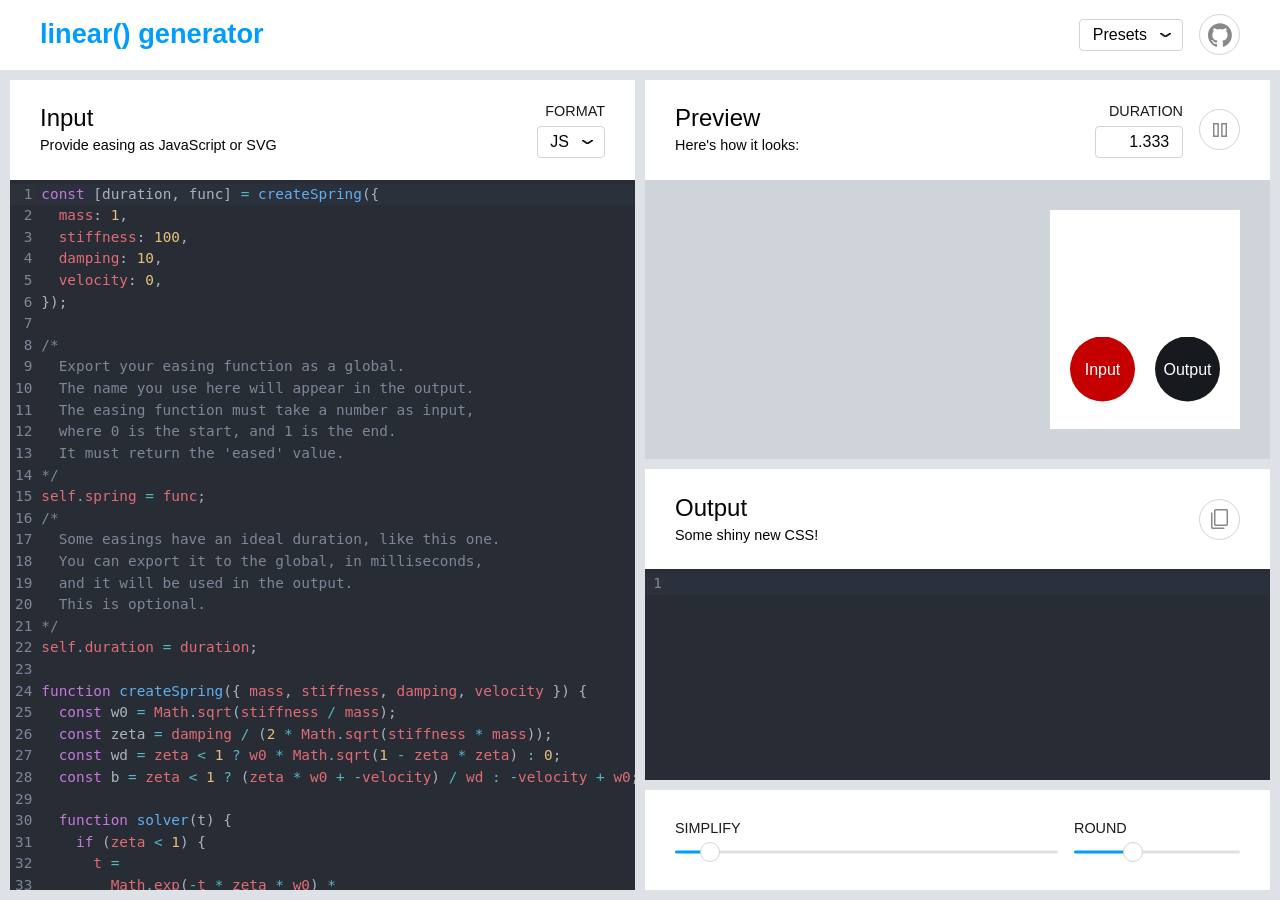
==== index.html @ 8ab85f45 "built it yeah... it wasnt working so i built it(which took like 3-4 hours to figure out how to do) i" ====
<!DOCTYPE html>
<html lang="en">

<head>
    <!-- THE ORIGINAL SOURCE IS FROM: -->
    <!-- https://github.com/jakearchibald/linear-easing-generator -->
    <title>Linear easing generator</title>
    <meta name="theme-color" content="#009dff" />
    <meta name="viewport" content="width=device-width, minimum-scale=1.0" />
    <link rel="icon" type="image/png" href="/c/favicon.png" />
    <link rel="manifest" href="/manifest.json" />
    <link rel="stylesheet" href="styles.css">
    <script src="/c/script.js" type="module"></script>
</head>

<body>
    <div id="app">
        <header class="_site-header_n4kfl_1">
            <h1 class="_site-title_n4kfl_12">linear()<span class="_extended-title_n4kfl_19"> generator</span></h1>
            <div style="visibility: hidden">
                <div class="_select_ss74s_1">
                    <div class="_select-current_ss74s_6" aria-hidden="true"><span>Presets</span><svg viewBox="0 0 8.65 3.02">
                            <path d="M8.57.33 4.54 2.96a.42.42 0 0 1-.43 0L.08.33a.15.15 0 0 1 0-.27.43.43 0 0 1 .43 0l3.82 2.48L8.14.05a.43.43 0 0 1 .42 0 .15.15 0 0 1 0 .28Z"></path>
                        </svg></div><select class="_real-select_ss74s_22">
                        <option value="Spring">Spring</option>
                        <option value="Bounce">Bounce</option>
                        <option value="Simple elastic">Simple elastic</option>
                        <option value="Material Design emphasized easing">Material Design emphasized easing</option>
                    </select>
                </div>
            </div><a class="_section-header-icon-button_1s7gt_153" href="https://github.com/jakearchibald/linear-easing-generator" target="_blank"><span class="_section-header-icon-button-text_1s7gt_180">GitHub repository</span><svg xmlns="http://www.w3.org/2000/svg" viewBox="0 0 98 96">
                    <path d="M48.85 0C21.84 0 0 22 0 49.22 0 70.97 14 89.39 33.4 95.9c2.43.49 3.32-1.06 3.32-2.37 0-1.14-.08-5.05-.08-9.12-13.59 2.93-16.42-5.87-16.42-5.87-2.18-5.7-5.42-7.17-5.42-7.17-4.45-3.01.33-3.01.33-3.01 4.93.32 7.52 5.05 7.52 5.05 4.37 7.5 11.4 5.38 14.23 4.07.4-3.18 1.7-5.38 3.08-6.6-10.84-1.14-22.25-5.38-22.25-24.28 0-5.38 1.94-9.78 5.02-13.2-.49-1.22-2.19-6.28.48-13.04 0 0 4.13-1.3 13.43 5.05a46.97 46.97 0 0 1 12.21-1.63 47 47 0 0 1 12.22 1.63c9.3-6.35 13.42-5.05 13.42-5.05 2.67 6.76.97 11.82.49 13.04a18.9 18.9 0 0 1 5.01 13.2c0 18.9-11.4 23.06-22.32 24.28 1.78 1.55 3.32 4.48 3.32 9.13 0 6.6-.08 11.9-.08 13.52 0 1.3.89 2.86 3.31 2.37a49.18 49.18 0 0 0 33.4-46.7C97.72 22 75.8 0 48.86 0z"></path>
                </svg></a>
        </header>
        <div class="_app-grid_1s7gt_1">
            <div class="_app-module_1s7gt_78" style="grid-area: input;">
                <div class="_section-header_1s7gt_30">
                    <div class="_section-header-title_1s7gt_42">
                        <h2>Input</h2>
                        <p>Provide easing as JavaScript or SVG</p>
                    </div><label class="_select-label_1s7gt_61" style="visibility: hidden"><span class="_label-text-end_1s7gt_66">Format</span>
                        <div class="_select_ss74s_1">
                            <div class="_select-current_ss74s_6" aria-hidden="true"><span>JS</span><svg viewBox="0 0 8.65 3.02">
                                    <path d="M8.57.33 4.54 2.96a.42.42 0 0 1-.43 0L.08.33a.15.15 0 0 1 0-.27.43.43 0 0 1 .43 0l3.82 2.48L8.14.05a.43.43 0 0 1 .42 0 .15.15 0 0 1 0 .28Z"></path>
                                </svg></div><select class="_real-select_ss74s_22">
                                <option selected value="0">JS</option>
                                <option value="1">SVG</option>
                            </select>
                        </div>
                    </label>
                </div>
                <div class="_component_6pnp9_1">
                    <div class="_editor-container_6pnp9_8"></div>
                    <div style="display: none" class="_error_6pnp9_18" aria-live="polite"></div>
                </div>
            </div>
            <div class="_preview-output_1s7gt_84" style="grid-area: preview-output;">
                <div class="_app-module_1s7gt_78" style="grid-area: preview;">
                    <div class="_section-header_1s7gt_30">
                        <div class="_section-header-title_1s7gt_42">
                            <h2>Preview</h2>
                            <p>Here's how it looks:</p>
                        </div><label class="_select-label_1s7gt_61" style="visibility: hidden"><span class="_label-text-end_1s7gt_66">Duration</span><input class="_input_1s7gt_132 _duration-input_1s7gt_141" type="number" value="1.333" /></label><button style="visibility: hidden" class="_section-header-icon-button_1s7gt_153"><span class="_section-header-icon-button-text_1s7gt_180">Pause</span><svg viewBox="0 96 960 960">
                                <path d="M525 856V296h235v560H525Zm-325 0V296h235v560H200Zm385-60h115V356H585v440Zm-325 0h115V356H260v440Zm0-440v440-440Zm325 0v440-440Z"></path>
                            </svg></button>
                    </div>
                    <div class="_preview-content_1s7gt_103">
                        <div class="_graph-component_kmc97_1"></div>
                        <div class="_animated-demos_1s7gt_116">
                            <div class="_demos_4dbgd_1">
                                <div class="_translate_4dbgd_25">
                                    <div>
                                        <div class="_demo-box_4dbgd_10 _unoptimized-demo-box_4dbgd_21">Input</div>
                                    </div>
                                    <div>
                                        <div class="_demo-box_4dbgd_10">Output</div>
                                    </div>
                                </div>
                            </div>
                        </div>
                    </div>
                </div>
                <div class="_app-module_1s7gt_78" style="grid-area: output;">
                    <div class="_section-header_1s7gt_30">
                        <div class="_section-header-title_1s7gt_42">
                            <h2>Output</h2>
                            <p>Some shiny new CSS!</p>
                        </div><button style="visibility: hidden" class="_section-header-icon-button_1s7gt_153"><span class="_section-header-icon-button-text_1s7gt_180">Copy</span><svg viewBox="0 96 960 960">
                                <path d="M180 975q-24 0-42-18t-18-42V312h60v603h474v60H180Zm120-120q-24 0-42-18t-18-42V235q0-24 18-42t42-18h440q24 0 42 18t18 42v560q0 24-18 42t-42 18H300Zm0-60h440V235H300v560Zm0 0V235v560Z"></path>
                            </svg></button>
                    </div>
                    <div class="_component_6pnp9_1">
                        <div class="_editor-container_6pnp9_8"></div>
                        <div style="display: none" class="_error_6pnp9_18" aria-live="polite"></div>
                    </div>
                </div>
                <div class="_app-module_1s7gt_78 _simplify-module_1s7gt_188" style="grid-area: simplify;">
                    <form class="_form_1jvvb_1"><label style="visibility: hidden"><span class="_label-text_1s7gt_65">Simplify</span>
                            <div class="_range-component_jwx9i_1">
                                <div aria-hidden="true" class="_fake-range_jwx9i_13" style="--pos: 0.06762705082032812">
                                    <div class="_active-line_jwx9i_22"></div>
                                    <div class="_inactive-line_jwx9i_23"></div>
                                    <div class="_track_jwx9i_44">
                                        <div class="_control_jwx9i_50"></div>
                                    </div>
                                </div><input class="_range-input_jwx9i_9" type="range" min="0.00001" max="0.025" step="any" value="0.0017" />
                            </div>
                        </label><label style="visibility: hidden"><span class="_label-text_1s7gt_65">Round</span>
                            <div class="_range-component_jwx9i_1">
                                <div aria-hidden="true" class="_fake-range_jwx9i_13" style="--pos: 0.3333333333333333">
                                    <div class="_active-line_jwx9i_22"></div>
                                    <div class="_inactive-line_jwx9i_23"></div>
                                    <div class="_track_jwx9i_44">
                                        <div class="_control_jwx9i_50"></div>
                                    </div>
                                </div><input class="_range-input_jwx9i_9" type="range" min="2" max="5" step="1" value="3" />
                            </div>
                        </label></form>
                </div>
            </div>
        </div>
    </div>
</body>

</html>
---- styles.css ----
/*
    THE ORIGINAL SOURCE IS FROM:
    https://github.com/jakearchibald/linear-easing-generator
*/


._app-grid_1s7gt_1 {
    margin-top: 20px
}

@media (min-width:1160px) {
    ._app-grid_1s7gt_1 {
        display: grid;
        gap: var(--ui-side-margin);
        grid-template: "input preview-output" 1fr/1fr 1fr;
        margin: var(--ui-side-margin);
        overflow: hidden
    }
}

@media (min-width:1820px) {
    ._app-grid_1s7gt_1 {
        grid-template: "input preview-output preview-output" 1fr/1fr 1fr 1fr
    }
}

._process-scripts-iframe_1s7gt_21 {
    height: 0;
    left: 0;
    opacity: 0;
    position: absolute;
    top: -1000px;
    width: 0
}

._section-header_1s7gt_30 {
    align-items: center;
    background: var(--surface-1);
    display: grid;
    gap: 1rem;
    grid-auto-columns: auto;
    grid-auto-flow: column;
    grid-template-columns: 1fr;
    min-height: 100px;
    padding: 0 var(--content-side-padding)
}

._section-header-title_1s7gt_42 {
    display: grid;
    gap: .5rem;
    grid-auto-flow: row
}

._section-header-title_1s7gt_42 h2 {
    font-size: 1.5rem;
    font-weight: 400;
    line-height: 1;
    margin: 0
}

._section-header-title_1s7gt_42 p {
    font-size: .9rem;
    line-height: 1;
    margin: 0
}

._select-label_1s7gt_61 {
    display: block
}

._label-text-end_1s7gt_66,
._label-text_1s7gt_65 {
    color: var(--text-2);
    display: block;
    font-size: .9rem;
    margin-bottom: .2rem;
    text-transform: uppercase
}

._label-text-end_1s7gt_66 {
    text-align: right
}

._app-module_1s7gt_78 {
    display: grid;
    grid-template-rows: auto 1fr;
    overflow: hidden
}

@media (min-width:1160px) {
    ._preview-output_1s7gt_84 {
        display: grid;
        gap: var(--ui-side-margin);
        grid-template: "preview" minmax(352px, 1fr) "output" minmax(113px, 311px) "simplify" auto /1fr;
        overflow: hidden
    }
}

@media (min-width:1820px) {
    ._preview-output_1s7gt_84 {
        grid-template: "preview output" 1fr "simplify simplify" auto/1fr 1fr
    }
}

._preview-content_1s7gt_103 {
    display: grid;
    height: 80svh;
    max-height: 650px;
    overflow: hidden;
    position: relative
}

@media (min-width:1160px) {
    ._preview-content_1s7gt_103 {
        height: auto;
        max-height: none
    }
}

._animated-demos_1s7gt_116 {
    --size: 190px;
    display: grid;
    inset: var(--content-side-padding);
    left: auto;
    position: absolute;
    width: var(--size)
}

@media (max-width:1159px),
(min-width:1820px) {
    ._animated-demos_1s7gt_116 {
        height: var(--size);
        inset: var(--content-side-padding);
        top: auto;
        width: auto
    }
}

._input_1s7gt_132 {
    background: none;
    border: 1.5px solid var(--border-color);
    border-radius: 4px;
    color: inherit;
    font: inherit;
    padding: .2rem .8rem
}

._duration-input_1s7gt_141 {
    -moz-appearance: textfield;
    text-align: right;
    width: 60px
}

._duration-input_1s7gt_141::-webkit-inner-spin-button,
._duration-input_1s7gt_141::-webkit-outer-spin-button {
    -webkit-appearance: none;
    margin: 0
}

._section-header-icon-button_1s7gt_153 {
    --size: 39px;
    all: unset;
    align-content: center;
    border: 1.5px solid var(--border-color);
    border-radius: var(--size);
    cursor: pointer;
    display: inline-block;
    display: grid;
    height: var(--size);
    justify-content: center;
    overflow: hidden;
    width: var(--size)
}

._section-header-icon-button_1s7gt_153:focus-visible {
    border-color: var(--text-1)
}

._section-header-icon-button_1s7gt_153>svg {
    --size: 24px;
    fill: var(--icon-color);
    height: var(--size);
    width: var(--size)
}

._section-header-icon-button-text_1s7gt_180 {
    height: 0;
    opacity: 0;
    overflow: hidden;
    position: absolute;
    width: 0
}

@media (max-width:1159px) {
    ._simplify-module_1s7gt_188 {
        bottom: 0;
        overflow: visible;
        position: sticky
    }

    ._simplify-module_1s7gt_188:before {
        background: linear-gradient(180deg, transparent 0, rgba(0, 0, 0, .013) 8.1%, rgba(0, 0, 0, .049) 15.5%, rgba(0, 0, 0, .104) 22.5%, rgba(0, 0, 0, .175) 29%, rgba(0, 0, 0, .259) 35.3%, rgba(0, 0, 0, .352) 41.2%, rgba(0, 0, 0, .45) 47.1%, rgba(0, 0, 0, .55) 52.9%, rgba(0, 0, 0, .648) 58.8%, rgba(0, 0, 0, .741) 64.7%, rgba(0, 0, 0, .825) 71%, rgba(0, 0, 0, .896) 77.5%, rgba(0, 0, 0, .951) 84.5%, rgba(0, 0, 0, .987) 91.9%, #000);
        bottom: 100%;
        content: "";
        height: 12px;
        left: 0;
        opacity: .1;
        pointer-events: none;
        position: absolute;
        right: 0
    }
}

._range-component_jwx9i_1 {
    display: grid
}

._range-component_jwx9i_1>* {
    grid-area: 1/1
}

._range-input_jwx9i_9 {
    opacity: 0
}

._fake-range_jwx9i_13 {
    --thumb-size: 20px;
    --pos: 0.5;
    contain: layout;
    height: var(--thumb-size);
    pointer-events: none;
    position: relative
}

._active-line_jwx9i_22,
._inactive-line_jwx9i_23 {
    background: var(--blue-1);
    border-radius: 100px;
    height: 3px;
    inset: auto 0;
    position: absolute;
    top: 50%;
    transform: translateY(-50%);
    width: calc((100% - var(--thumb-size))*var(--pos) + var(--thumb-size)/2)
}

._inactive-line_jwx9i_23 {
    background: var(--surface-0);
    margin-left: auto;
    width: calc((100% - var(--thumb-size))*(1 - var(--pos)) + var(--thumb-size)/2)
}

._track_jwx9i_44 {
    inset: 0;
    position: absolute;
    right: var(--thumb-size)
}

._control_jwx9i_50 {
    aspect-ratio: 1/1;
    background: var(--surface-1);
    border: 1px solid var(--border-color);
    border-radius: 100%;
    box-sizing: border-box;
    height: var(--thumb-size);
    left: calc(var(--pos)*100%);
    position: absolute;
    top: 0
}

@media (prefers-color-scheme:dark) {
    ._control_jwx9i_50 {
        background: var(--surface-2);
        border-color: var(--gray-7)
    }
}

._select_ss74s_1 {
    overflow: clip;
    position: relative
}

._select-current_ss74s_6 {
    align-items: center;
    border: 1.5px solid var(--border-color);
    border-radius: 4px;
    display: grid;
    gap: .8rem;
    grid-template-columns: 1fr 11px;
    padding: .2rem .7rem .2rem .8rem;
    pointer-events: none
}

._select-current_ss74s_6 svg {
    stroke: var(--text-2);
    width: 100%
}

._real-select_ss74s_22 {
    color-scheme: dark light;
    font-size: inherit;
    min-height: 100%;
    min-width: 100%;
    opacity: 0;
    position: absolute;
    right: 0;
    top: 0
}

:root {
    --gray-1: #f1f3f5;
    --gray-3: #dee2e6;
    --gray-4: #ced4da;
    --gray-5: #adb5bd;
    --gray-7: #495057;
    --gray-8: #343a40;
    --gray-9: #212529;
    --gray-10: #16191d;
    --gray-11: #0d0f12;
    --gray-12: #030507;
    --blue-1: #009dff;
    --red-1: #c50000;
    --text-1: var(--gray-12);
    --text-2: var(--gray-10);
    --surface-0: var(--gray-3);
    --surface-1: #fff;
    --surface-2: var(--gray-1);
    --surface-3: var(--gray-4);
    --surface-4: var(--gray-5);
    --accent: var(--blue-1);
    --accent-2: var(--red-1);
    --error-background: #290000;
    --error-border: #5c0000;
    --error-text: #ff8080;
    --icon-color: #888;
    --editor-background: #282c34;
    --border-color: var(--surface-3);
    --ui-side-margin: 0px;
    --content-side-padding: 30px
}

@media (min-width:1160px) {
    :root {
        --ui-side-margin: 10px
    }
}

@media (prefers-color-scheme:dark) {
    :root {
        --text-1: var(--gray-1);
        --text-2: var(--gray-3);
        --surface-0: var(--gray-10);
        --surface-1: var(--gray-9);
        --surface-2: var(--gray-8);
        --surface-3: var(--gray-11);
        --surface-4: var(--gray-12);
        --red-1: #f07575;
        --border-color: var(--surface-2)
    }
}

html {
    background: var(--surface-0);
    color: var(--text-1);
    font-family: Clear Sans, Helvetica Neue, Arial, sans-serif;
    font-size: 16px;
    line-height: 1.5;
    overflow-y: scroll
}

@media (min-width:1160px) {

    body,
    html {
        height: 100svh;
        overflow: clip
    }
}

body {
    grid-template-rows: 1fr;
    margin: 0
}

#app,
body {
    display: grid
}

#app {
    grid-template-rows: auto 1fr
}

@media (min-width:1160px) {
    #app {
        overflow: hidden
    }
}

a {
    color: #00c9ff;
    text-decoration: none
}

a:hover {
    text-decoration: underline
}

._site-header_n4kfl_1 {
    align-items: center;
    background: var(--surface-1);
    display: grid;
    gap: 1rem;
    grid-auto-columns: auto;
    grid-auto-flow: column;
    grid-template-columns: 1fr;
    padding: 0 calc(var(--ui-side-margin) + var(--content-side-padding))
}

._site-title_n4kfl_12 {
    color: var(--accent);
    font-size: 1.7rem;
    margin: 0;
    padding: .9rem 0
}

._extended-title_n4kfl_19 {
    display: none
}

@media (min-width:480px) {
    ._extended-title_n4kfl_19 {
        display: inline
    }
}

._graph-component_kmc97_1 {
    background: var(--surface-3);
    overflow: hidden
}

@media (prefers-color-scheme:dark) {
    ._graph-component_kmc97_1 {
        background: var(--surface-4)
    }
}

._graph-svg_kmc97_10 {
    display: block;
    height: 100%;
    overflow: visible;
    pointer-events: none;
    width: 100%
}

._full-path_kmc97_18,
._optimized-path_kmc97_19 {
    fill: none;
    stroke-width: 1px;
    vector-effect: non-scaling-stroke
}

._full-path_kmc97_18 {
    stroke: var(--accent-2)
}

._optimized-path_kmc97_19 {
    stroke: var(--text-1)
}

._graph-axis_kmc97_33 {
    fill: none;
    stroke: var(--text-2);
    stroke-width: 2px
}

._graph-sublines_kmc97_39 {
    fill: none;
    stroke: var(--surface-4);
    stroke-width: 1px
}

@media (prefers-color-scheme:dark) {
    ._graph-sublines_kmc97_39 {
        stroke: var(--surface-3);
        stroke-width: 2px
    }
}

._points-svg_kmc97_50 {
    overflow: visible
}

._form_1jvvb_1 {
    align-items: center;
    background: var(--surface-1);
    display: grid;
    gap: 1rem;
    grid-template-columns: 1fr 166px;
    min-height: 100px;
    padding: 0 var(--content-side-padding)
}

._component_6pnp9_1 {
    background: var(--editor-background);
    display: grid;
    grid-template-rows: 1fr auto;
    overflow: hidden
}

._editor-container_6pnp9_8 {
    display: grid;
    grid-template-columns: 100%;
    overflow: hidden
}

._editor-container_6pnp9_8 .cm-editor {
    overflow: hidden
}

._error_6pnp9_18 {
    background: var(--error-background);
    border-top: 1px solid var(--error-border);
    color: var(--error-text);
    display: grid;
    font-family: menlo, consolas, lucida console, courier new, dejavu sans mono, monospace;
    font-size: 13px;
    gap: 5px;
    grid-template-columns: auto 1fr;
    padding: 5px 8px
}

._error_6pnp9_18:before {
    --size: 15px;
    content: url(/c/error.svg);
    height: var(--size);
    margin-top: 1px;
    width: var(--size)
}

._component_6pnp9_1 .cm-scroller {
    font-size: .8rem;
    line-height: 1.5
}

@media (min-width:600px) {
    ._component_6pnp9_1 .cm-scroller {
        font-size: .9rem
    }
}

._demos_4dbgd_1 {
    --demo-box-size: 65px;
    align-items: center;
    background: var(--surface-1);
    display: grid;
    overflow: hidden;
    position: relative
}

._demo-box_4dbgd_10 {
    align-content: center;
    background-color: var(--text-2);
    border-radius: 1000px;
    color: var(--surface-1);
    display: grid;
    height: var(--demo-box-size);
    justify-content: center;
    width: var(--demo-box-size)
}

._unoptimized-demo-box_4dbgd_21 {
    background-color: var(--accent-2)
}

._translate_4dbgd_25 {
    display: grid;
    gap: 20px;
    grid-template-columns: 1fr 1fr;
    height: 75%;
    padding: 0 20px
}

@media (max-width:1159px),
(min-width:1820px) {
    ._translate_4dbgd_25 {
        grid-template-columns: none;
        grid-template-rows: 1fr 1fr
    }
}

._translate_4dbgd_25>div {
    margin-bottom: var(--demo-box-size)
}

@media (max-width:1159px),
(min-width:1820px) {
    ._translate_4dbgd_25>div {
        margin-bottom: 0;
        margin-right: var(--demo-box-size)
    }
}

._unsupported-message_4dbgd_47 {
    align-content: center;
    background: var(--surface-1);
    display: grid;
    font-size: .9rem;
    inset: 0;
    justify-content: center;
    padding: 10px;
    position: absolute;
    text-align: center
}

._unsupported-message_4dbgd_47 a {
    display: block
}
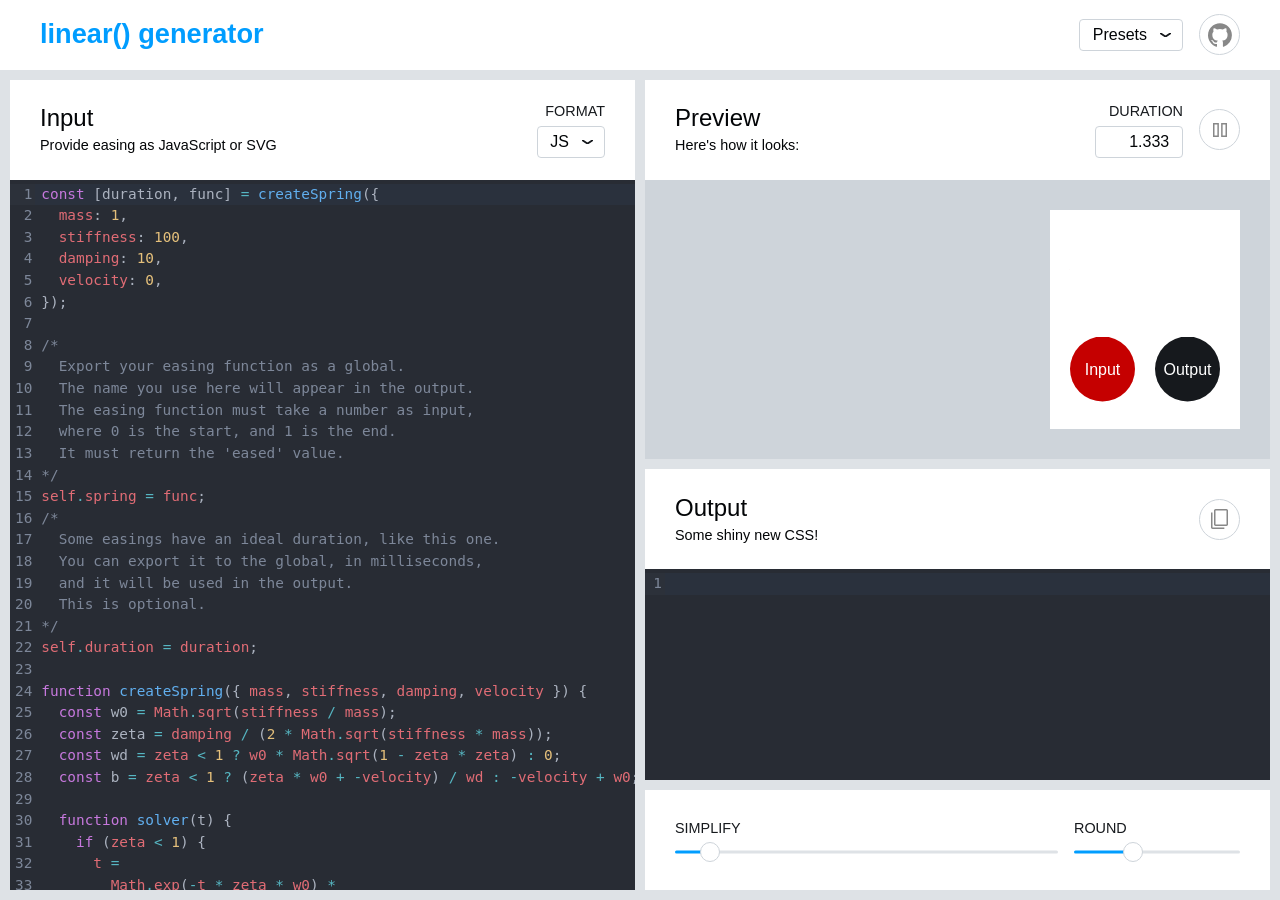
==== commit c14b63a1: "if this doesnt work, i give up this is the full original compiled thing before i made any edits. i s" ====
--- a/index.html
+++ b/index.html
@@ -1,125 +1 @@
-<!DOCTYPE html>
-<html lang="en">
-
-<head>
-    <!-- THE ORIGINAL SOURCE IS FROM: -->
-    <!-- https://github.com/jakearchibald/linear-easing-generator -->
-    <title>Linear easing generator</title>
-    <meta name="theme-color" content="#009dff" />
-    <meta name="viewport" content="width=device-width, minimum-scale=1.0" />
-    <link rel="icon" type="image/png" href="/c/favicon.png" />
-    <link rel="manifest" href="/manifest.json" />
-    <link rel="stylesheet" href="styles.css">
-    <script src="/c/script.js" type="module"></script>
-</head>
-
-<body>
-    <div id="app">
-        <header class="_site-header_n4kfl_1">
-            <h1 class="_site-title_n4kfl_12">linear()<span class="_extended-title_n4kfl_19"> generator</span></h1>
-            <div style="visibility: hidden">
-                <div class="_select_ss74s_1">
-                    <div class="_select-current_ss74s_6" aria-hidden="true"><span>Presets</span><svg viewBox="0 0 8.65 3.02">
-                            <path d="M8.57.33 4.54 2.96a.42.42 0 0 1-.43 0L.08.33a.15.15 0 0 1 0-.27.43.43 0 0 1 .43 0l3.82 2.48L8.14.05a.43.43 0 0 1 .42 0 .15.15 0 0 1 0 .28Z"></path>
-                        </svg></div><select class="_real-select_ss74s_22">
-                        <option value="Spring">Spring</option>
-                        <option value="Bounce">Bounce</option>
-                        <option value="Simple elastic">Simple elastic</option>
-                        <option value="Material Design emphasized easing">Material Design emphasized easing</option>
-                    </select>
-                </div>
-            </div><a class="_section-header-icon-button_1s7gt_153" href="https://github.com/jakearchibald/linear-easing-generator" target="_blank"><span class="_section-header-icon-button-text_1s7gt_180">GitHub repository</span><svg xmlns="http://www.w3.org/2000/svg" viewBox="0 0 98 96">
-                    <path d="M48.85 0C21.84 0 0 22 0 49.22 0 70.97 14 89.39 33.4 95.9c2.43.49 3.32-1.06 3.32-2.37 0-1.14-.08-5.05-.08-9.12-13.59 2.93-16.42-5.87-16.42-5.87-2.18-5.7-5.42-7.17-5.42-7.17-4.45-3.01.33-3.01.33-3.01 4.93.32 7.52 5.05 7.52 5.05 4.37 7.5 11.4 5.38 14.23 4.07.4-3.18 1.7-5.38 3.08-6.6-10.84-1.14-22.25-5.38-22.25-24.28 0-5.38 1.94-9.78 5.02-13.2-.49-1.22-2.19-6.28.48-13.04 0 0 4.13-1.3 13.43 5.05a46.97 46.97 0 0 1 12.21-1.63 47 47 0 0 1 12.22 1.63c9.3-6.35 13.42-5.05 13.42-5.05 2.67 6.76.97 11.82.49 13.04a18.9 18.9 0 0 1 5.01 13.2c0 18.9-11.4 23.06-22.32 24.28 1.78 1.55 3.32 4.48 3.32 9.13 0 6.6-.08 11.9-.08 13.52 0 1.3.89 2.86 3.31 2.37a49.18 49.18 0 0 0 33.4-46.7C97.72 22 75.8 0 48.86 0z"></path>
-                </svg></a>
-        </header>
-        <div class="_app-grid_1s7gt_1">
-            <div class="_app-module_1s7gt_78" style="grid-area: input;">
-                <div class="_section-header_1s7gt_30">
-                    <div class="_section-header-title_1s7gt_42">
-                        <h2>Input</h2>
-                        <p>Provide easing as JavaScript or SVG</p>
-                    </div><label class="_select-label_1s7gt_61" style="visibility: hidden"><span class="_label-text-end_1s7gt_66">Format</span>
-                        <div class="_select_ss74s_1">
-                            <div class="_select-current_ss74s_6" aria-hidden="true"><span>JS</span><svg viewBox="0 0 8.65 3.02">
-                                    <path d="M8.57.33 4.54 2.96a.42.42 0 0 1-.43 0L.08.33a.15.15 0 0 1 0-.27.43.43 0 0 1 .43 0l3.82 2.48L8.14.05a.43.43 0 0 1 .42 0 .15.15 0 0 1 0 .28Z"></path>
-                                </svg></div><select class="_real-select_ss74s_22">
-                                <option selected value="0">JS</option>
-                                <option value="1">SVG</option>
-                            </select>
-                        </div>
-                    </label>
-                </div>
-                <div class="_component_6pnp9_1">
-                    <div class="_editor-container_6pnp9_8"></div>
-                    <div style="display: none" class="_error_6pnp9_18" aria-live="polite"></div>
-                </div>
-            </div>
-            <div class="_preview-output_1s7gt_84" style="grid-area: preview-output;">
-                <div class="_app-module_1s7gt_78" style="grid-area: preview;">
-                    <div class="_section-header_1s7gt_30">
-                        <div class="_section-header-title_1s7gt_42">
-                            <h2>Preview</h2>
-                            <p>Here's how it looks:</p>
-                        </div><label class="_select-label_1s7gt_61" style="visibility: hidden"><span class="_label-text-end_1s7gt_66">Duration</span><input class="_input_1s7gt_132 _duration-input_1s7gt_141" type="number" value="1.333" /></label><button style="visibility: hidden" class="_section-header-icon-button_1s7gt_153"><span class="_section-header-icon-button-text_1s7gt_180">Pause</span><svg viewBox="0 96 960 960">
-                                <path d="M525 856V296h235v560H525Zm-325 0V296h235v560H200Zm385-60h115V356H585v440Zm-325 0h115V356H260v440Zm0-440v440-440Zm325 0v440-440Z"></path>
-                            </svg></button>
-                    </div>
-                    <div class="_preview-content_1s7gt_103">
-                        <div class="_graph-component_kmc97_1"></div>
-                        <div class="_animated-demos_1s7gt_116">
-                            <div class="_demos_4dbgd_1">
-                                <div class="_translate_4dbgd_25">
-                                    <div>
-                                        <div class="_demo-box_4dbgd_10 _unoptimized-demo-box_4dbgd_21">Input</div>
-                                    </div>
-                                    <div>
-                                        <div class="_demo-box_4dbgd_10">Output</div>
-                                    </div>
-                                </div>
-                            </div>
-                        </div>
-                    </div>
-                </div>
-                <div class="_app-module_1s7gt_78" style="grid-area: output;">
-                    <div class="_section-header_1s7gt_30">
-                        <div class="_section-header-title_1s7gt_42">
-                            <h2>Output</h2>
-                            <p>Some shiny new CSS!</p>
-                        </div><button style="visibility: hidden" class="_section-header-icon-button_1s7gt_153"><span class="_section-header-icon-button-text_1s7gt_180">Copy</span><svg viewBox="0 96 960 960">
-                                <path d="M180 975q-24 0-42-18t-18-42V312h60v603h474v60H180Zm120-120q-24 0-42-18t-18-42V235q0-24 18-42t42-18h440q24 0 42 18t18 42v560q0 24-18 42t-42 18H300Zm0-60h440V235H300v560Zm0 0V235v560Z"></path>
-                            </svg></button>
-                    </div>
-                    <div class="_component_6pnp9_1">
-                        <div class="_editor-container_6pnp9_8"></div>
-                        <div style="display: none" class="_error_6pnp9_18" aria-live="polite"></div>
-                    </div>
-                </div>
-                <div class="_app-module_1s7gt_78 _simplify-module_1s7gt_188" style="grid-area: simplify;">
-                    <form class="_form_1jvvb_1"><label style="visibility: hidden"><span class="_label-text_1s7gt_65">Simplify</span>
-                            <div class="_range-component_jwx9i_1">
-                                <div aria-hidden="true" class="_fake-range_jwx9i_13" style="--pos: 0.06762705082032812">
-                                    <div class="_active-line_jwx9i_22"></div>
-                                    <div class="_inactive-line_jwx9i_23"></div>
-                                    <div class="_track_jwx9i_44">
-                                        <div class="_control_jwx9i_50"></div>
-                                    </div>
-                                </div><input class="_range-input_jwx9i_9" type="range" min="0.00001" max="0.025" step="any" value="0.0017" />
-                            </div>
-                        </label><label style="visibility: hidden"><span class="_label-text_1s7gt_65">Round</span>
-                            <div class="_range-component_jwx9i_1">
-                                <div aria-hidden="true" class="_fake-range_jwx9i_13" style="--pos: 0.3333333333333333">
-                                    <div class="_active-line_jwx9i_22"></div>
-                                    <div class="_inactive-line_jwx9i_23"></div>
-                                    <div class="_track_jwx9i_44">
-                                        <div class="_control_jwx9i_50"></div>
-                                    </div>
-                                </div><input class="_range-input_jwx9i_9" type="range" min="2" max="5" step="1" value="3" />
-                            </div>
-                        </label></form>
-                </div>
-            </div>
-        </div>
-    </div>
-</body>
-
-</html>+<!DOCTYPE html><html lang="en"><head><title>Linear easing generator</title><meta name="theme-color" content="#009dff" /><meta name="viewport" content="width=device-width, minimum-scale=1.0" /><link rel="icon" type="image/png" href="/c/favicon-7544354b.png" /><meta name="twitter:card" content="summary" /><meta property="twitter:image" content="https://linear-easing-generator.netlify.app/c/social-icon-f058cd8f.png" /><meta property="og:image" content="https://linear-easing-generator.netlify.app/c/social-icon-f058cd8f.png" /><meta name="twitter:site" content="@jaffathecake" /><meta property="og:url" content="https://linear-easing-generator.netlify.app/" /><meta property="og:title" content="Linear easing generator" /><meta property="og:description" content="Generate linear() easings from JavaScript and SVG" /><link rel="manifest" href="/manifest.json" /><style>._app-grid_1s7gt_1{margin-top:20px}@media (min-width:1160px){._app-grid_1s7gt_1{display:grid;gap:var(--ui-side-margin);grid-template:"input preview-output" 1fr/1fr 1fr;margin:var(--ui-side-margin);overflow:hidden}}@media (min-width:1820px){._app-grid_1s7gt_1{grid-template:"input preview-output preview-output" 1fr/1fr 1fr 1fr}}._process-scripts-iframe_1s7gt_21{height:0;left:0;opacity:0;position:absolute;top:-1000px;width:0}._section-header_1s7gt_30{align-items:center;background:var(--surface-1);display:grid;gap:1rem;grid-auto-columns:auto;grid-auto-flow:column;grid-template-columns:1fr;min-height:100px;padding:0 var(--content-side-padding)}._section-header-title_1s7gt_42{display:grid;gap:.5rem;grid-auto-flow:row}._section-header-title_1s7gt_42 h2{font-size:1.5rem;font-weight:400;line-height:1;margin:0}._section-header-title_1s7gt_42 p{font-size:.9rem;line-height:1;margin:0}._select-label_1s7gt_61{display:block}._label-text-end_1s7gt_66,._label-text_1s7gt_65{color:var(--text-2);display:block;font-size:.9rem;margin-bottom:.2rem;text-transform:uppercase}._label-text-end_1s7gt_66{text-align:right}._app-module_1s7gt_78{display:grid;grid-template-rows:auto 1fr;overflow:hidden}@media (min-width:1160px){._preview-output_1s7gt_84{display:grid;gap:var(--ui-side-margin);grid-template:"preview" minmax(352px,1fr) "output" minmax(113px,311px) "simplify" auto /1fr;overflow:hidden}}@media (min-width:1820px){._preview-output_1s7gt_84{grid-template:"preview output" 1fr "simplify simplify" auto/1fr 1fr}}._preview-content_1s7gt_103{display:grid;height:80svh;max-height:650px;overflow:hidden;position:relative}@media (min-width:1160px){._preview-content_1s7gt_103{height:auto;max-height:none}}._animated-demos_1s7gt_116{--size:190px;display:grid;inset:var(--content-side-padding);left:auto;position:absolute;width:var(--size)}@media (max-width:1159px),(min-width:1820px){._animated-demos_1s7gt_116{height:var(--size);inset:var(--content-side-padding);top:auto;width:auto}}._input_1s7gt_132{background:none;border:1.5px solid var(--border-color);border-radius:4px;color:inherit;font:inherit;padding:.2rem .8rem}._duration-input_1s7gt_141{-moz-appearance:textfield;text-align:right;width:60px}._duration-input_1s7gt_141::-webkit-inner-spin-button,._duration-input_1s7gt_141::-webkit-outer-spin-button{-webkit-appearance:none;margin:0}._section-header-icon-button_1s7gt_153{--size:39px;all:unset;align-content:center;border:1.5px solid var(--border-color);border-radius:var(--size);cursor:pointer;display:inline-block;display:grid;height:var(--size);justify-content:center;overflow:hidden;width:var(--size)}._section-header-icon-button_1s7gt_153:focus-visible{border-color:var(--text-1)}._section-header-icon-button_1s7gt_153>svg{--size:24px;fill:var(--icon-color);height:var(--size);width:var(--size)}._section-header-icon-button-text_1s7gt_180{height:0;opacity:0;overflow:hidden;position:absolute;width:0}@media (max-width:1159px){._simplify-module_1s7gt_188{bottom:0;overflow:visible;position:sticky}._simplify-module_1s7gt_188:before{background:linear-gradient(180deg,transparent 0,rgba(0,0,0,.013) 8.1%,rgba(0,0,0,.049) 15.5%,rgba(0,0,0,.104) 22.5%,rgba(0,0,0,.175) 29%,rgba(0,0,0,.259) 35.3%,rgba(0,0,0,.352) 41.2%,rgba(0,0,0,.45) 47.1%,rgba(0,0,0,.55) 52.9%,rgba(0,0,0,.648) 58.8%,rgba(0,0,0,.741) 64.7%,rgba(0,0,0,.825) 71%,rgba(0,0,0,.896) 77.5%,rgba(0,0,0,.951) 84.5%,rgba(0,0,0,.987) 91.9%,#000);bottom:100%;content:"";height:12px;left:0;opacity:.1;pointer-events:none;position:absolute;right:0}}._range-component_jwx9i_1{display:grid}._range-component_jwx9i_1>*{grid-area:1/1}._range-input_jwx9i_9{opacity:0}._fake-range_jwx9i_13{--thumb-size:20px;--pos:0.5;contain:layout;height:var(--thumb-size);pointer-events:none;position:relative}._active-line_jwx9i_22,._inactive-line_jwx9i_23{background:var(--blue-1);border-radius:100px;height:3px;inset:auto 0;position:absolute;top:50%;transform:translateY(-50%);width:calc((100% - var(--thumb-size))*var(--pos) + var(--thumb-size)/2)}._inactive-line_jwx9i_23{background:var(--surface-0);margin-left:auto;width:calc((100% - var(--thumb-size))*(1 - var(--pos)) + var(--thumb-size)/2)}._track_jwx9i_44{inset:0;position:absolute;right:var(--thumb-size)}._control_jwx9i_50{aspect-ratio:1/1;background:var(--surface-1);border:1px solid var(--border-color);border-radius:100%;box-sizing:border-box;height:var(--thumb-size);left:calc(var(--pos)*100%);position:absolute;top:0}@media (prefers-color-scheme:dark){._control_jwx9i_50{background:var(--surface-2);border-color:var(--gray-7)}}._select_ss74s_1{overflow:clip;position:relative}._select-current_ss74s_6{align-items:center;border:1.5px solid var(--border-color);border-radius:4px;display:grid;gap:.8rem;grid-template-columns:1fr 11px;padding:.2rem .7rem .2rem .8rem;pointer-events:none}._select-current_ss74s_6 svg{stroke:var(--text-2);width:100%}._real-select_ss74s_22{color-scheme:dark light;font-size:inherit;min-height:100%;min-width:100%;opacity:0;position:absolute;right:0;top:0}:root{--gray-1:#f1f3f5;--gray-3:#dee2e6;--gray-4:#ced4da;--gray-5:#adb5bd;--gray-7:#495057;--gray-8:#343a40;--gray-9:#212529;--gray-10:#16191d;--gray-11:#0d0f12;--gray-12:#030507;--blue-1:#009dff;--red-1:#c50000;--text-1:var(--gray-12);--text-2:var(--gray-10);--surface-0:var(--gray-3);--surface-1:#fff;--surface-2:var(--gray-1);--surface-3:var(--gray-4);--surface-4:var(--gray-5);--accent:var(--blue-1);--accent-2:var(--red-1);--error-background:#290000;--error-border:#5c0000;--error-text:#ff8080;--icon-color:#888;--editor-background:#282c34;--border-color:var(--surface-3);--ui-side-margin:0px;--content-side-padding:30px}@media (min-width:1160px){:root{--ui-side-margin:10px}}@media (prefers-color-scheme:dark){:root{--text-1:var(--gray-1);--text-2:var(--gray-3);--surface-0:var(--gray-10);--surface-1:var(--gray-9);--surface-2:var(--gray-8);--surface-3:var(--gray-11);--surface-4:var(--gray-12);--red-1:#f07575;--border-color:var(--surface-2)}}html{background:var(--surface-0);color:var(--text-1);font-family:Clear Sans,Helvetica Neue,Arial,sans-serif;font-size:16px;line-height:1.5;overflow-y:scroll}@media (min-width:1160px){body,html{height:100svh;overflow:clip}}body{grid-template-rows:1fr;margin:0}#app,body{display:grid}#app{grid-template-rows:auto 1fr}@media (min-width:1160px){#app{overflow:hidden}}a{color:#00c9ff;text-decoration:none}a:hover{text-decoration:underline}._site-header_n4kfl_1{align-items:center;background:var(--surface-1);display:grid;gap:1rem;grid-auto-columns:auto;grid-auto-flow:column;grid-template-columns:1fr;padding:0 calc(var(--ui-side-margin) + var(--content-side-padding))}._site-title_n4kfl_12{color:var(--accent);font-size:1.7rem;margin:0;padding:.9rem 0}._extended-title_n4kfl_19{display:none}@media (min-width:480px){._extended-title_n4kfl_19{display:inline}}._graph-component_kmc97_1{background:var(--surface-3);overflow:hidden}@media (prefers-color-scheme:dark){._graph-component_kmc97_1{background:var(--surface-4)}}._graph-svg_kmc97_10{display:block;height:100%;overflow:visible;pointer-events:none;width:100%}._full-path_kmc97_18,._optimized-path_kmc97_19{fill:none;stroke-width:1px;vector-effect:non-scaling-stroke}._full-path_kmc97_18{stroke:var(--accent-2)}._optimized-path_kmc97_19{stroke:var(--text-1)}._graph-axis_kmc97_33{fill:none;stroke:var(--text-2);stroke-width:2px}._graph-sublines_kmc97_39{fill:none;stroke:var(--surface-4);stroke-width:1px}@media (prefers-color-scheme:dark){._graph-sublines_kmc97_39{stroke:var(--surface-3);stroke-width:2px}}._points-svg_kmc97_50{overflow:visible}._form_1jvvb_1{align-items:center;background:var(--surface-1);display:grid;gap:1rem;grid-template-columns:1fr 166px;min-height:100px;padding:0 var(--content-side-padding)}._component_6pnp9_1{background:var(--editor-background);display:grid;grid-template-rows:1fr auto;overflow:hidden}._editor-container_6pnp9_8{display:grid;grid-template-columns:100%;overflow:hidden}._editor-container_6pnp9_8 .cm-editor{overflow:hidden}._error_6pnp9_18{background:var(--error-background);border-top:1px solid var(--error-border);color:var(--error-text);display:grid;font-family:menlo,consolas,lucida console,courier new,dejavu sans mono,monospace;font-size:13px;gap:5px;grid-template-columns:auto 1fr;padding:5px 8px}._error_6pnp9_18:before{--size:15px;content:url(/c/error-e636a3f1.svg);height:var(--size);margin-top:1px;width:var(--size)}._component_6pnp9_1 .cm-scroller{font-size:.8rem;line-height:1.5}@media (min-width:600px){._component_6pnp9_1 .cm-scroller{font-size:.9rem}}._demos_4dbgd_1{--demo-box-size:65px;align-items:center;background:var(--surface-1);display:grid;overflow:hidden;position:relative}._demo-box_4dbgd_10{align-content:center;background-color:var(--text-2);border-radius:1000px;color:var(--surface-1);display:grid;height:var(--demo-box-size);justify-content:center;width:var(--demo-box-size)}._unoptimized-demo-box_4dbgd_21{background-color:var(--accent-2)}._translate_4dbgd_25{display:grid;gap:20px;grid-template-columns:1fr 1fr;height:75%;padding:0 20px}@media (max-width:1159px),(min-width:1820px){._translate_4dbgd_25{grid-template-columns:none;grid-template-rows:1fr 1fr}}._translate_4dbgd_25>div{margin-bottom:var(--demo-box-size)}@media (max-width:1159px),(min-width:1820px){._translate_4dbgd_25>div{margin-bottom:0;margin-right:var(--demo-box-size)}}._unsupported-message_4dbgd_47{align-content:center;background:var(--surface-1);display:grid;font-size:.9rem;inset:0;justify-content:center;padding:10px;position:absolute;text-align:center}._unsupported-message_4dbgd_47 a{display:block}</style><script src="/c/main-d8657421.js" type="module"></script><script src="/c/analytics-2ca308e3.js" async></script></head><body><div id="app"><header class="_site-header_n4kfl_1"><h1 class="_site-title_n4kfl_12">linear()<span class="_extended-title_n4kfl_19"> generator</span></h1><div style="visibility: hidden"><div class="_select_ss74s_1"><div class="_select-current_ss74s_6" aria-hidden="true"><span>Presets</span><svg viewBox="0 0 8.65 3.02"><path d="M8.57.33 4.54 2.96a.42.42 0 0 1-.43 0L.08.33a.15.15 0 0 1 0-.27.43.43 0 0 1 .43 0l3.82 2.48L8.14.05a.43.43 0 0 1 .42 0 .15.15 0 0 1 0 .28Z"></path></svg></div><select class="_real-select_ss74s_22"><option value="Spring">Spring</option><option value="Bounce">Bounce</option><option value="Simple elastic">Simple elastic</option><option value="Material Design emphasized easing">Material Design emphasized easing</option></select></div></div><a class="_section-header-icon-button_1s7gt_153" href="https://github.com/jakearchibald/linear-easing-generator" target="_blank"><span class="_section-header-icon-button-text_1s7gt_180">GitHub repository</span><svg xmlns="http://www.w3.org/2000/svg" viewBox="0 0 98 96"><path d="M48.85 0C21.84 0 0 22 0 49.22 0 70.97 14 89.39 33.4 95.9c2.43.49 3.32-1.06 3.32-2.37 0-1.14-.08-5.05-.08-9.12-13.59 2.93-16.42-5.87-16.42-5.87-2.18-5.7-5.42-7.17-5.42-7.17-4.45-3.01.33-3.01.33-3.01 4.93.32 7.52 5.05 7.52 5.05 4.37 7.5 11.4 5.38 14.23 4.07.4-3.18 1.7-5.38 3.08-6.6-10.84-1.14-22.25-5.38-22.25-24.28 0-5.38 1.94-9.78 5.02-13.2-.49-1.22-2.19-6.28.48-13.04 0 0 4.13-1.3 13.43 5.05a46.97 46.97 0 0 1 12.21-1.63 47 47 0 0 1 12.22 1.63c9.3-6.35 13.42-5.05 13.42-5.05 2.67 6.76.97 11.82.49 13.04a18.9 18.9 0 0 1 5.01 13.2c0 18.9-11.4 23.06-22.32 24.28 1.78 1.55 3.32 4.48 3.32 9.13 0 6.6-.08 11.9-.08 13.52 0 1.3.89 2.86 3.31 2.37a49.18 49.18 0 0 0 33.4-46.7C97.72 22 75.8 0 48.86 0z"></path></svg></a></header><div class="_app-grid_1s7gt_1"><div class="_app-module_1s7gt_78" style="grid-area: input;"><div class="_section-header_1s7gt_30"><div class="_section-header-title_1s7gt_42"><h2>Input</h2><p>Provide easing as JavaScript or SVG</p></div><label class="_select-label_1s7gt_61" style="visibility: hidden"><span class="_label-text-end_1s7gt_66">Format</span><div class="_select_ss74s_1"><div class="_select-current_ss74s_6" aria-hidden="true"><span>JS</span><svg viewBox="0 0 8.65 3.02"><path d="M8.57.33 4.54 2.96a.42.42 0 0 1-.43 0L.08.33a.15.15 0 0 1 0-.27.43.43 0 0 1 .43 0l3.82 2.48L8.14.05a.43.43 0 0 1 .42 0 .15.15 0 0 1 0 .28Z"></path></svg></div><select class="_real-select_ss74s_22"><option selected value="0">JS</option><option value="1">SVG</option></select></div></label></div><div class="_component_6pnp9_1"><div class="_editor-container_6pnp9_8"></div><div style="display: none" class="_error_6pnp9_18" aria-live="polite"></div></div></div><div class="_preview-output_1s7gt_84" style="grid-area: preview-output;"><div class="_app-module_1s7gt_78" style="grid-area: preview;"><div class="_section-header_1s7gt_30"><div class="_section-header-title_1s7gt_42"><h2>Preview</h2><p>Here's how it looks:</p></div><label class="_select-label_1s7gt_61" style="visibility: hidden"><span class="_label-text-end_1s7gt_66">Duration</span><input class="_input_1s7gt_132 _duration-input_1s7gt_141" type="number" value="1.333" /></label><button style="visibility: hidden" class="_section-header-icon-button_1s7gt_153"><span class="_section-header-icon-button-text_1s7gt_180">Pause</span><svg viewBox="0 96 960 960"><path d="M525 856V296h235v560H525Zm-325 0V296h235v560H200Zm385-60h115V356H585v440Zm-325 0h115V356H260v440Zm0-440v440-440Zm325 0v440-440Z"></path></svg></button></div><div class="_preview-content_1s7gt_103"><div class="_graph-component_kmc97_1"></div><div class="_animated-demos_1s7gt_116"><div class="_demos_4dbgd_1"><div class="_translate_4dbgd_25"><div><div class="_demo-box_4dbgd_10 _unoptimized-demo-box_4dbgd_21">Input</div></div><div><div class="_demo-box_4dbgd_10">Output</div></div></div></div></div></div></div><div class="_app-module_1s7gt_78" style="grid-area: output;"><div class="_section-header_1s7gt_30"><div class="_section-header-title_1s7gt_42"><h2>Output</h2><p>Some shiny new CSS!</p></div><button style="visibility: hidden" class="_section-header-icon-button_1s7gt_153"><span class="_section-header-icon-button-text_1s7gt_180">Copy</span><svg viewBox="0 96 960 960"><path d="M180 975q-24 0-42-18t-18-42V312h60v603h474v60H180Zm120-120q-24 0-42-18t-18-42V235q0-24 18-42t42-18h440q24 0 42 18t18 42v560q0 24-18 42t-42 18H300Zm0-60h440V235H300v560Zm0 0V235v560Z"></path></svg></button></div><div class="_component_6pnp9_1"><div class="_editor-container_6pnp9_8"></div><div style="display: none" class="_error_6pnp9_18" aria-live="polite"></div></div></div><div class="_app-module_1s7gt_78 _simplify-module_1s7gt_188" style="grid-area: simplify;"><form class="_form_1jvvb_1"><label style="visibility: hidden"><span class="_label-text_1s7gt_65">Simplify</span><div class="_range-component_jwx9i_1"><div aria-hidden="true" class="_fake-range_jwx9i_13" style="--pos: 0.06762705082032812"><div class="_active-line_jwx9i_22"></div><div class="_inactive-line_jwx9i_23"></div><div class="_track_jwx9i_44"><div class="_control_jwx9i_50"></div></div></div><input class="_range-input_jwx9i_9" type="range" min="0.00001" max="0.025" step="any" value="0.0017" /></div></label><label style="visibility: hidden"><span class="_label-text_1s7gt_65">Round</span><div class="_range-component_jwx9i_1"><div aria-hidden="true" class="_fake-range_jwx9i_13" style="--pos: 0.3333333333333333"><div class="_active-line_jwx9i_22"></div><div class="_inactive-line_jwx9i_23"></div><div class="_track_jwx9i_44"><div class="_control_jwx9i_50"></div></div></div><input class="_range-input_jwx9i_9" type="range" min="2" max="5" step="1" value="3" /></div></label></form></div></div></div></div></body></html>
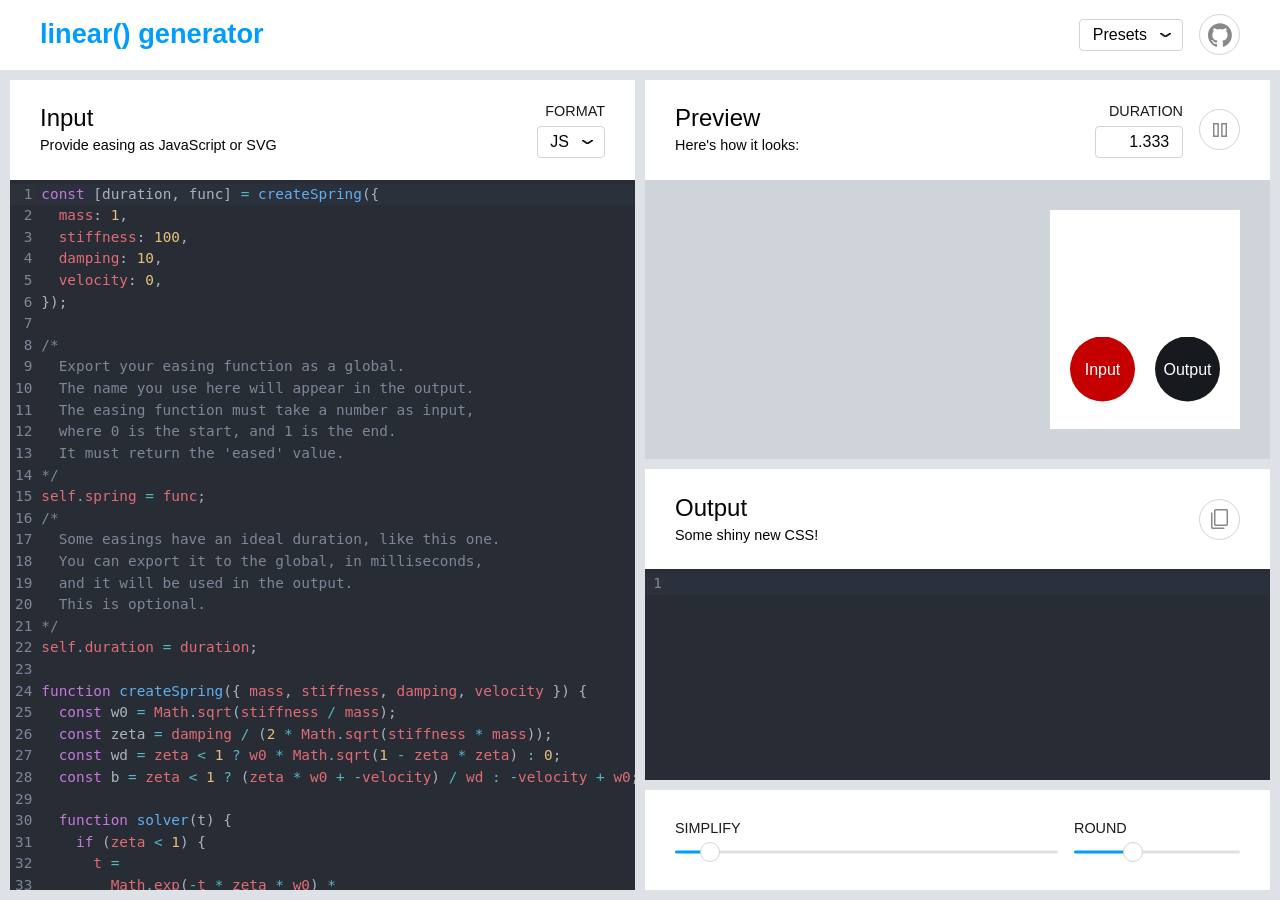
==== commit aabd3690: "Update index.html I am trying to see if making the folder paths relative will help" ====
--- a/index.html
+++ b/index.html
@@ -1 +1,125 @@
-<!DOCTYPE html><html lang="en"><head><title>Linear easing generator</title><meta name="theme-color" content="#009dff" /><meta name="viewport" content="width=device-width, minimum-scale=1.0" /><link rel="icon" type="image/png" href="/c/favicon-7544354b.png" /><meta name="twitter:card" content="summary" /><meta property="twitter:image" content="https://linear-easing-generator.netlify.app/c/social-icon-f058cd8f.png" /><meta property="og:image" content="https://linear-easing-generator.netlify.app/c/social-icon-f058cd8f.png" /><meta name="twitter:site" content="@jaffathecake" /><meta property="og:url" content="https://linear-easing-generator.netlify.app/" /><meta property="og:title" content="Linear easing generator" /><meta property="og:description" content="Generate linear() easings from JavaScript and SVG" /><link rel="manifest" href="/manifest.json" /><style>._app-grid_1s7gt_1{margin-top:20px}@media (min-width:1160px){._app-grid_1s7gt_1{display:grid;gap:var(--ui-side-margin);grid-template:"input preview-output" 1fr/1fr 1fr;margin:var(--ui-side-margin);overflow:hidden}}@media (min-width:1820px){._app-grid_1s7gt_1{grid-template:"input preview-output preview-output" 1fr/1fr 1fr 1fr}}._process-scripts-iframe_1s7gt_21{height:0;left:0;opacity:0;position:absolute;top:-1000px;width:0}._section-header_1s7gt_30{align-items:center;background:var(--surface-1);display:grid;gap:1rem;grid-auto-columns:auto;grid-auto-flow:column;grid-template-columns:1fr;min-height:100px;padding:0 var(--content-side-padding)}._section-header-title_1s7gt_42{display:grid;gap:.5rem;grid-auto-flow:row}._section-header-title_1s7gt_42 h2{font-size:1.5rem;font-weight:400;line-height:1;margin:0}._section-header-title_1s7gt_42 p{font-size:.9rem;line-height:1;margin:0}._select-label_1s7gt_61{display:block}._label-text-end_1s7gt_66,._label-text_1s7gt_65{color:var(--text-2);display:block;font-size:.9rem;margin-bottom:.2rem;text-transform:uppercase}._label-text-end_1s7gt_66{text-align:right}._app-module_1s7gt_78{display:grid;grid-template-rows:auto 1fr;overflow:hidden}@media (min-width:1160px){._preview-output_1s7gt_84{display:grid;gap:var(--ui-side-margin);grid-template:"preview" minmax(352px,1fr) "output" minmax(113px,311px) "simplify" auto /1fr;overflow:hidden}}@media (min-width:1820px){._preview-output_1s7gt_84{grid-template:"preview output" 1fr "simplify simplify" auto/1fr 1fr}}._preview-content_1s7gt_103{display:grid;height:80svh;max-height:650px;overflow:hidden;position:relative}@media (min-width:1160px){._preview-content_1s7gt_103{height:auto;max-height:none}}._animated-demos_1s7gt_116{--size:190px;display:grid;inset:var(--content-side-padding);left:auto;position:absolute;width:var(--size)}@media (max-width:1159px),(min-width:1820px){._animated-demos_1s7gt_116{height:var(--size);inset:var(--content-side-padding);top:auto;width:auto}}._input_1s7gt_132{background:none;border:1.5px solid var(--border-color);border-radius:4px;color:inherit;font:inherit;padding:.2rem .8rem}._duration-input_1s7gt_141{-moz-appearance:textfield;text-align:right;width:60px}._duration-input_1s7gt_141::-webkit-inner-spin-button,._duration-input_1s7gt_141::-webkit-outer-spin-button{-webkit-appearance:none;margin:0}._section-header-icon-button_1s7gt_153{--size:39px;all:unset;align-content:center;border:1.5px solid var(--border-color);border-radius:var(--size);cursor:pointer;display:inline-block;display:grid;height:var(--size);justify-content:center;overflow:hidden;width:var(--size)}._section-header-icon-button_1s7gt_153:focus-visible{border-color:var(--text-1)}._section-header-icon-button_1s7gt_153>svg{--size:24px;fill:var(--icon-color);height:var(--size);width:var(--size)}._section-header-icon-button-text_1s7gt_180{height:0;opacity:0;overflow:hidden;position:absolute;width:0}@media (max-width:1159px){._simplify-module_1s7gt_188{bottom:0;overflow:visible;position:sticky}._simplify-module_1s7gt_188:before{background:linear-gradient(180deg,transparent 0,rgba(0,0,0,.013) 8.1%,rgba(0,0,0,.049) 15.5%,rgba(0,0,0,.104) 22.5%,rgba(0,0,0,.175) 29%,rgba(0,0,0,.259) 35.3%,rgba(0,0,0,.352) 41.2%,rgba(0,0,0,.45) 47.1%,rgba(0,0,0,.55) 52.9%,rgba(0,0,0,.648) 58.8%,rgba(0,0,0,.741) 64.7%,rgba(0,0,0,.825) 71%,rgba(0,0,0,.896) 77.5%,rgba(0,0,0,.951) 84.5%,rgba(0,0,0,.987) 91.9%,#000);bottom:100%;content:"";height:12px;left:0;opacity:.1;pointer-events:none;position:absolute;right:0}}._range-component_jwx9i_1{display:grid}._range-component_jwx9i_1>*{grid-area:1/1}._range-input_jwx9i_9{opacity:0}._fake-range_jwx9i_13{--thumb-size:20px;--pos:0.5;contain:layout;height:var(--thumb-size);pointer-events:none;position:relative}._active-line_jwx9i_22,._inactive-line_jwx9i_23{background:var(--blue-1);border-radius:100px;height:3px;inset:auto 0;position:absolute;top:50%;transform:translateY(-50%);width:calc((100% - var(--thumb-size))*var(--pos) + var(--thumb-size)/2)}._inactive-line_jwx9i_23{background:var(--surface-0);margin-left:auto;width:calc((100% - var(--thumb-size))*(1 - var(--pos)) + var(--thumb-size)/2)}._track_jwx9i_44{inset:0;position:absolute;right:var(--thumb-size)}._control_jwx9i_50{aspect-ratio:1/1;background:var(--surface-1);border:1px solid var(--border-color);border-radius:100%;box-sizing:border-box;height:var(--thumb-size);left:calc(var(--pos)*100%);position:absolute;top:0}@media (prefers-color-scheme:dark){._control_jwx9i_50{background:var(--surface-2);border-color:var(--gray-7)}}._select_ss74s_1{overflow:clip;position:relative}._select-current_ss74s_6{align-items:center;border:1.5px solid var(--border-color);border-radius:4px;display:grid;gap:.8rem;grid-template-columns:1fr 11px;padding:.2rem .7rem .2rem .8rem;pointer-events:none}._select-current_ss74s_6 svg{stroke:var(--text-2);width:100%}._real-select_ss74s_22{color-scheme:dark light;font-size:inherit;min-height:100%;min-width:100%;opacity:0;position:absolute;right:0;top:0}:root{--gray-1:#f1f3f5;--gray-3:#dee2e6;--gray-4:#ced4da;--gray-5:#adb5bd;--gray-7:#495057;--gray-8:#343a40;--gray-9:#212529;--gray-10:#16191d;--gray-11:#0d0f12;--gray-12:#030507;--blue-1:#009dff;--red-1:#c50000;--text-1:var(--gray-12);--text-2:var(--gray-10);--surface-0:var(--gray-3);--surface-1:#fff;--surface-2:var(--gray-1);--surface-3:var(--gray-4);--surface-4:var(--gray-5);--accent:var(--blue-1);--accent-2:var(--red-1);--error-background:#290000;--error-border:#5c0000;--error-text:#ff8080;--icon-color:#888;--editor-background:#282c34;--border-color:var(--surface-3);--ui-side-margin:0px;--content-side-padding:30px}@media (min-width:1160px){:root{--ui-side-margin:10px}}@media (prefers-color-scheme:dark){:root{--text-1:var(--gray-1);--text-2:var(--gray-3);--surface-0:var(--gray-10);--surface-1:var(--gray-9);--surface-2:var(--gray-8);--surface-3:var(--gray-11);--surface-4:var(--gray-12);--red-1:#f07575;--border-color:var(--surface-2)}}html{background:var(--surface-0);color:var(--text-1);font-family:Clear Sans,Helvetica Neue,Arial,sans-serif;font-size:16px;line-height:1.5;overflow-y:scroll}@media (min-width:1160px){body,html{height:100svh;overflow:clip}}body{grid-template-rows:1fr;margin:0}#app,body{display:grid}#app{grid-template-rows:auto 1fr}@media (min-width:1160px){#app{overflow:hidden}}a{color:#00c9ff;text-decoration:none}a:hover{text-decoration:underline}._site-header_n4kfl_1{align-items:center;background:var(--surface-1);display:grid;gap:1rem;grid-auto-columns:auto;grid-auto-flow:column;grid-template-columns:1fr;padding:0 calc(var(--ui-side-margin) + var(--content-side-padding))}._site-title_n4kfl_12{color:var(--accent);font-size:1.7rem;margin:0;padding:.9rem 0}._extended-title_n4kfl_19{display:none}@media (min-width:480px){._extended-title_n4kfl_19{display:inline}}._graph-component_kmc97_1{background:var(--surface-3);overflow:hidden}@media (prefers-color-scheme:dark){._graph-component_kmc97_1{background:var(--surface-4)}}._graph-svg_kmc97_10{display:block;height:100%;overflow:visible;pointer-events:none;width:100%}._full-path_kmc97_18,._optimized-path_kmc97_19{fill:none;stroke-width:1px;vector-effect:non-scaling-stroke}._full-path_kmc97_18{stroke:var(--accent-2)}._optimized-path_kmc97_19{stroke:var(--text-1)}._graph-axis_kmc97_33{fill:none;stroke:var(--text-2);stroke-width:2px}._graph-sublines_kmc97_39{fill:none;stroke:var(--surface-4);stroke-width:1px}@media (prefers-color-scheme:dark){._graph-sublines_kmc97_39{stroke:var(--surface-3);stroke-width:2px}}._points-svg_kmc97_50{overflow:visible}._form_1jvvb_1{align-items:center;background:var(--surface-1);display:grid;gap:1rem;grid-template-columns:1fr 166px;min-height:100px;padding:0 var(--content-side-padding)}._component_6pnp9_1{background:var(--editor-background);display:grid;grid-template-rows:1fr auto;overflow:hidden}._editor-container_6pnp9_8{display:grid;grid-template-columns:100%;overflow:hidden}._editor-container_6pnp9_8 .cm-editor{overflow:hidden}._error_6pnp9_18{background:var(--error-background);border-top:1px solid var(--error-border);color:var(--error-text);display:grid;font-family:menlo,consolas,lucida console,courier new,dejavu sans mono,monospace;font-size:13px;gap:5px;grid-template-columns:auto 1fr;padding:5px 8px}._error_6pnp9_18:before{--size:15px;content:url(/c/error-e636a3f1.svg);height:var(--size);margin-top:1px;width:var(--size)}._component_6pnp9_1 .cm-scroller{font-size:.8rem;line-height:1.5}@media (min-width:600px){._component_6pnp9_1 .cm-scroller{font-size:.9rem}}._demos_4dbgd_1{--demo-box-size:65px;align-items:center;background:var(--surface-1);display:grid;overflow:hidden;position:relative}._demo-box_4dbgd_10{align-content:center;background-color:var(--text-2);border-radius:1000px;color:var(--surface-1);display:grid;height:var(--demo-box-size);justify-content:center;width:var(--demo-box-size)}._unoptimized-demo-box_4dbgd_21{background-color:var(--accent-2)}._translate_4dbgd_25{display:grid;gap:20px;grid-template-columns:1fr 1fr;height:75%;padding:0 20px}@media (max-width:1159px),(min-width:1820px){._translate_4dbgd_25{grid-template-columns:none;grid-template-rows:1fr 1fr}}._translate_4dbgd_25>div{margin-bottom:var(--demo-box-size)}@media (max-width:1159px),(min-width:1820px){._translate_4dbgd_25>div{margin-bottom:0;margin-right:var(--demo-box-size)}}._unsupported-message_4dbgd_47{align-content:center;background:var(--surface-1);display:grid;font-size:.9rem;inset:0;justify-content:center;padding:10px;position:absolute;text-align:center}._unsupported-message_4dbgd_47 a{display:block}</style><script src="/c/main-d8657421.js" type="module"></script><script src="/c/analytics-2ca308e3.js" async></script></head><body><div id="app"><header class="_site-header_n4kfl_1"><h1 class="_site-title_n4kfl_12">linear()<span class="_extended-title_n4kfl_19"> generator</span></h1><div style="visibility: hidden"><div class="_select_ss74s_1"><div class="_select-current_ss74s_6" aria-hidden="true"><span>Presets</span><svg viewBox="0 0 8.65 3.02"><path d="M8.57.33 4.54 2.96a.42.42 0 0 1-.43 0L.08.33a.15.15 0 0 1 0-.27.43.43 0 0 1 .43 0l3.82 2.48L8.14.05a.43.43 0 0 1 .42 0 .15.15 0 0 1 0 .28Z"></path></svg></div><select class="_real-select_ss74s_22"><option value="Spring">Spring</option><option value="Bounce">Bounce</option><option value="Simple elastic">Simple elastic</option><option value="Material Design emphasized easing">Material Design emphasized easing</option></select></div></div><a class="_section-header-icon-button_1s7gt_153" href="https://github.com/jakearchibald/linear-easing-generator" target="_blank"><span class="_section-header-icon-button-text_1s7gt_180">GitHub repository</span><svg xmlns="http://www.w3.org/2000/svg" viewBox="0 0 98 96"><path d="M48.85 0C21.84 0 0 22 0 49.22 0 70.97 14 89.39 33.4 95.9c2.43.49 3.32-1.06 3.32-2.37 0-1.14-.08-5.05-.08-9.12-13.59 2.93-16.42-5.87-16.42-5.87-2.18-5.7-5.42-7.17-5.42-7.17-4.45-3.01.33-3.01.33-3.01 4.93.32 7.52 5.05 7.52 5.05 4.37 7.5 11.4 5.38 14.23 4.07.4-3.18 1.7-5.38 3.08-6.6-10.84-1.14-22.25-5.38-22.25-24.28 0-5.38 1.94-9.78 5.02-13.2-.49-1.22-2.19-6.28.48-13.04 0 0 4.13-1.3 13.43 5.05a46.97 46.97 0 0 1 12.21-1.63 47 47 0 0 1 12.22 1.63c9.3-6.35 13.42-5.05 13.42-5.05 2.67 6.76.97 11.82.49 13.04a18.9 18.9 0 0 1 5.01 13.2c0 18.9-11.4 23.06-22.32 24.28 1.78 1.55 3.32 4.48 3.32 9.13 0 6.6-.08 11.9-.08 13.52 0 1.3.89 2.86 3.31 2.37a49.18 49.18 0 0 0 33.4-46.7C97.72 22 75.8 0 48.86 0z"></path></svg></a></header><div class="_app-grid_1s7gt_1"><div class="_app-module_1s7gt_78" style="grid-area: input;"><div class="_section-header_1s7gt_30"><div class="_section-header-title_1s7gt_42"><h2>Input</h2><p>Provide easing as JavaScript or SVG</p></div><label class="_select-label_1s7gt_61" style="visibility: hidden"><span class="_label-text-end_1s7gt_66">Format</span><div class="_select_ss74s_1"><div class="_select-current_ss74s_6" aria-hidden="true"><span>JS</span><svg viewBox="0 0 8.65 3.02"><path d="M8.57.33 4.54 2.96a.42.42 0 0 1-.43 0L.08.33a.15.15 0 0 1 0-.27.43.43 0 0 1 .43 0l3.82 2.48L8.14.05a.43.43 0 0 1 .42 0 .15.15 0 0 1 0 .28Z"></path></svg></div><select class="_real-select_ss74s_22"><option selected value="0">JS</option><option value="1">SVG</option></select></div></label></div><div class="_component_6pnp9_1"><div class="_editor-container_6pnp9_8"></div><div style="display: none" class="_error_6pnp9_18" aria-live="polite"></div></div></div><div class="_preview-output_1s7gt_84" style="grid-area: preview-output;"><div class="_app-module_1s7gt_78" style="grid-area: preview;"><div class="_section-header_1s7gt_30"><div class="_section-header-title_1s7gt_42"><h2>Preview</h2><p>Here's how it looks:</p></div><label class="_select-label_1s7gt_61" style="visibility: hidden"><span class="_label-text-end_1s7gt_66">Duration</span><input class="_input_1s7gt_132 _duration-input_1s7gt_141" type="number" value="1.333" /></label><button style="visibility: hidden" class="_section-header-icon-button_1s7gt_153"><span class="_section-header-icon-button-text_1s7gt_180">Pause</span><svg viewBox="0 96 960 960"><path d="M525 856V296h235v560H525Zm-325 0V296h235v560H200Zm385-60h115V356H585v440Zm-325 0h115V356H260v440Zm0-440v440-440Zm325 0v440-440Z"></path></svg></button></div><div class="_preview-content_1s7gt_103"><div class="_graph-component_kmc97_1"></div><div class="_animated-demos_1s7gt_116"><div class="_demos_4dbgd_1"><div class="_translate_4dbgd_25"><div><div class="_demo-box_4dbgd_10 _unoptimized-demo-box_4dbgd_21">Input</div></div><div><div class="_demo-box_4dbgd_10">Output</div></div></div></div></div></div></div><div class="_app-module_1s7gt_78" style="grid-area: output;"><div class="_section-header_1s7gt_30"><div class="_section-header-title_1s7gt_42"><h2>Output</h2><p>Some shiny new CSS!</p></div><button style="visibility: hidden" class="_section-header-icon-button_1s7gt_153"><span class="_section-header-icon-button-text_1s7gt_180">Copy</span><svg viewBox="0 96 960 960"><path d="M180 975q-24 0-42-18t-18-42V312h60v603h474v60H180Zm120-120q-24 0-42-18t-18-42V235q0-24 18-42t42-18h440q24 0 42 18t18 42v560q0 24-18 42t-42 18H300Zm0-60h440V235H300v560Zm0 0V235v560Z"></path></svg></button></div><div class="_component_6pnp9_1"><div class="_editor-container_6pnp9_8"></div><div style="display: none" class="_error_6pnp9_18" aria-live="polite"></div></div></div><div class="_app-module_1s7gt_78 _simplify-module_1s7gt_188" style="grid-area: simplify;"><form class="_form_1jvvb_1"><label style="visibility: hidden"><span class="_label-text_1s7gt_65">Simplify</span><div class="_range-component_jwx9i_1"><div aria-hidden="true" class="_fake-range_jwx9i_13" style="--pos: 0.06762705082032812"><div class="_active-line_jwx9i_22"></div><div class="_inactive-line_jwx9i_23"></div><div class="_track_jwx9i_44"><div class="_control_jwx9i_50"></div></div></div><input class="_range-input_jwx9i_9" type="range" min="0.00001" max="0.025" step="any" value="0.0017" /></div></label><label style="visibility: hidden"><span class="_label-text_1s7gt_65">Round</span><div class="_range-component_jwx9i_1"><div aria-hidden="true" class="_fake-range_jwx9i_13" style="--pos: 0.3333333333333333"><div class="_active-line_jwx9i_22"></div><div class="_inactive-line_jwx9i_23"></div><div class="_track_jwx9i_44"><div class="_control_jwx9i_50"></div></div></div><input class="_range-input_jwx9i_9" type="range" min="2" max="5" step="1" value="3" /></div></label></form></div></div></div></div></body></html>+<!DOCTYPE html>
+<html lang="en">
+
+<head>
+    <!-- THE ORIGINAL SOURCE IS FROM: -->
+    <!-- https://github.com/jakearchibald/linear-easing-generator -->
+    <title>Linear easing generator</title>
+    <meta name="theme-color" content="#009dff" />
+    <meta name="viewport" content="width=device-width, minimum-scale=1.0" />
+    <link rel="icon" type="image/png" href="c/favicon.png" />
+    <link rel="manifest" href="manifest.json" />
+    <link rel="stylesheet" href="styles.css">
+    <script src="c/script.js" type="module"></script>
+</head>
+
+<body>
+    <div id="app">
+        <header class="_site-header_n4kfl_1">
+            <h1 class="_site-title_n4kfl_12">linear()<span class="_extended-title_n4kfl_19"> generator</span></h1>
+            <div style="visibility: hidden">
+                <div class="_select_ss74s_1">
+                    <div class="_select-current_ss74s_6" aria-hidden="true"><span>Presets</span><svg viewBox="0 0 8.65 3.02">
+                            <path d="M8.57.33 4.54 2.96a.42.42 0 0 1-.43 0L.08.33a.15.15 0 0 1 0-.27.43.43 0 0 1 .43 0l3.82 2.48L8.14.05a.43.43 0 0 1 .42 0 .15.15 0 0 1 0 .28Z"></path>
+                        </svg></div><select class="_real-select_ss74s_22">
+                        <option value="Spring">Spring</option>
+                        <option value="Bounce">Bounce</option>
+                        <option value="Simple elastic">Simple elastic</option>
+                        <option value="Material Design emphasized easing">Material Design emphasized easing</option>
+                    </select>
+                </div>
+            </div><a class="_section-header-icon-button_1s7gt_153" href="https://github.com/jakearchibald/linear-easing-generator" target="_blank"><span class="_section-header-icon-button-text_1s7gt_180">GitHub repository</span><svg xmlns="http://www.w3.org/2000/svg" viewBox="0 0 98 96">
+                    <path d="M48.85 0C21.84 0 0 22 0 49.22 0 70.97 14 89.39 33.4 95.9c2.43.49 3.32-1.06 3.32-2.37 0-1.14-.08-5.05-.08-9.12-13.59 2.93-16.42-5.87-16.42-5.87-2.18-5.7-5.42-7.17-5.42-7.17-4.45-3.01.33-3.01.33-3.01 4.93.32 7.52 5.05 7.52 5.05 4.37 7.5 11.4 5.38 14.23 4.07.4-3.18 1.7-5.38 3.08-6.6-10.84-1.14-22.25-5.38-22.25-24.28 0-5.38 1.94-9.78 5.02-13.2-.49-1.22-2.19-6.28.48-13.04 0 0 4.13-1.3 13.43 5.05a46.97 46.97 0 0 1 12.21-1.63 47 47 0 0 1 12.22 1.63c9.3-6.35 13.42-5.05 13.42-5.05 2.67 6.76.97 11.82.49 13.04a18.9 18.9 0 0 1 5.01 13.2c0 18.9-11.4 23.06-22.32 24.28 1.78 1.55 3.32 4.48 3.32 9.13 0 6.6-.08 11.9-.08 13.52 0 1.3.89 2.86 3.31 2.37a49.18 49.18 0 0 0 33.4-46.7C97.72 22 75.8 0 48.86 0z"></path>
+                </svg></a>
+        </header>
+        <div class="_app-grid_1s7gt_1">
+            <div class="_app-module_1s7gt_78" style="grid-area: input;">
+                <div class="_section-header_1s7gt_30">
+                    <div class="_section-header-title_1s7gt_42">
+                        <h2>Input</h2>
+                        <p>Provide easing as JavaScript or SVG</p>
+                    </div><label class="_select-label_1s7gt_61" style="visibility: hidden"><span class="_label-text-end_1s7gt_66">Format</span>
+                        <div class="_select_ss74s_1">
+                            <div class="_select-current_ss74s_6" aria-hidden="true"><span>JS</span><svg viewBox="0 0 8.65 3.02">
+                                    <path d="M8.57.33 4.54 2.96a.42.42 0 0 1-.43 0L.08.33a.15.15 0 0 1 0-.27.43.43 0 0 1 .43 0l3.82 2.48L8.14.05a.43.43 0 0 1 .42 0 .15.15 0 0 1 0 .28Z"></path>
+                                </svg></div><select class="_real-select_ss74s_22">
+                                <option selected value="0">JS</option>
+                                <option value="1">SVG</option>
+                            </select>
+                        </div>
+                    </label>
+                </div>
+                <div class="_component_6pnp9_1">
+                    <div class="_editor-container_6pnp9_8"></div>
+                    <div style="display: none" class="_error_6pnp9_18" aria-live="polite"></div>
+                </div>
+            </div>
+            <div class="_preview-output_1s7gt_84" style="grid-area: preview-output;">
+                <div class="_app-module_1s7gt_78" style="grid-area: preview;">
+                    <div class="_section-header_1s7gt_30">
+                        <div class="_section-header-title_1s7gt_42">
+                            <h2>Preview</h2>
+                            <p>Here's how it looks:</p>
+                        </div><label class="_select-label_1s7gt_61" style="visibility: hidden"><span class="_label-text-end_1s7gt_66">Duration</span><input class="_input_1s7gt_132 _duration-input_1s7gt_141" type="number" value="1.333" /></label><button style="visibility: hidden" class="_section-header-icon-button_1s7gt_153"><span class="_section-header-icon-button-text_1s7gt_180">Pause</span><svg viewBox="0 96 960 960">
+                                <path d="M525 856V296h235v560H525Zm-325 0V296h235v560H200Zm385-60h115V356H585v440Zm-325 0h115V356H260v440Zm0-440v440-440Zm325 0v440-440Z"></path>
+                            </svg></button>
+                    </div>
+                    <div class="_preview-content_1s7gt_103">
+                        <div class="_graph-component_kmc97_1"></div>
+                        <div class="_animated-demos_1s7gt_116">
+                            <div class="_demos_4dbgd_1">
+                                <div class="_translate_4dbgd_25">
+                                    <div>
+                                        <div class="_demo-box_4dbgd_10 _unoptimized-demo-box_4dbgd_21">Input</div>
+                                    </div>
+                                    <div>
+                                        <div class="_demo-box_4dbgd_10">Output</div>
+                                    </div>
+                                </div>
+                            </div>
+                        </div>
+                    </div>
+                </div>
+                <div class="_app-module_1s7gt_78" style="grid-area: output;">
+                    <div class="_section-header_1s7gt_30">
+                        <div class="_section-header-title_1s7gt_42">
+                            <h2>Output</h2>
+                            <p>Some shiny new CSS!</p>
+                        </div><button style="visibility: hidden" class="_section-header-icon-button_1s7gt_153"><span class="_section-header-icon-button-text_1s7gt_180">Copy</span><svg viewBox="0 96 960 960">
+                                <path d="M180 975q-24 0-42-18t-18-42V312h60v603h474v60H180Zm120-120q-24 0-42-18t-18-42V235q0-24 18-42t42-18h440q24 0 42 18t18 42v560q0 24-18 42t-42 18H300Zm0-60h440V235H300v560Zm0 0V235v560Z"></path>
+                            </svg></button>
+                    </div>
+                    <div class="_component_6pnp9_1">
+                        <div class="_editor-container_6pnp9_8"></div>
+                        <div style="display: none" class="_error_6pnp9_18" aria-live="polite"></div>
+                    </div>
+                </div>
+                <div class="_app-module_1s7gt_78 _simplify-module_1s7gt_188" style="grid-area: simplify;">
+                    <form class="_form_1jvvb_1"><label style="visibility: hidden"><span class="_label-text_1s7gt_65">Simplify</span>
+                            <div class="_range-component_jwx9i_1">
+                                <div aria-hidden="true" class="_fake-range_jwx9i_13" style="--pos: 0.06762705082032812">
+                                    <div class="_active-line_jwx9i_22"></div>
+                                    <div class="_inactive-line_jwx9i_23"></div>
+                                    <div class="_track_jwx9i_44">
+                                        <div class="_control_jwx9i_50"></div>
+                                    </div>
+                                </div><input class="_range-input_jwx9i_9" type="range" min="0.00001" max="0.025" step="any" value="0.0017" />
+                            </div>
+                        </label><label style="visibility: hidden"><span class="_label-text_1s7gt_65">Round</span>
+                            <div class="_range-component_jwx9i_1">
+                                <div aria-hidden="true" class="_fake-range_jwx9i_13" style="--pos: 0.3333333333333333">
+                                    <div class="_active-line_jwx9i_22"></div>
+                                    <div class="_inactive-line_jwx9i_23"></div>
+                                    <div class="_track_jwx9i_44">
+                                        <div class="_control_jwx9i_50"></div>
+                                    </div>
+                                </div><input class="_range-input_jwx9i_9" type="range" min="2" max="5" step="1" value="3" />
+                            </div>
+                        </label></form>
+                </div>
+            </div>
+        </div>
+    </div>
+</body>
+
+</html>
--- a/styles.css
+++ b/styles.css
@@ -0,0 +1,618 @@
+/*
+    THE ORIGINAL SOURCE IS FROM:
+    https://github.com/jakearchibald/linear-easing-generator
+*/
+
+
+._app-grid_1s7gt_1 {
+    margin-top: 20px
+}
+
+@media (min-width:1160px) {
+    ._app-grid_1s7gt_1 {
+        display: grid;
+        gap: var(--ui-side-margin);
+        grid-template: "input preview-output" 1fr/1fr 1fr;
+        margin: var(--ui-side-margin);
+        overflow: hidden
+    }
+}
+
+@media (min-width:1820px) {
+    ._app-grid_1s7gt_1 {
+        grid-template: "input preview-output preview-output" 1fr/1fr 1fr 1fr
+    }
+}
+
+._process-scripts-iframe_1s7gt_21 {
+    height: 0;
+    left: 0;
+    opacity: 0;
+    position: absolute;
+    top: -1000px;
+    width: 0
+}
+
+._section-header_1s7gt_30 {
+    align-items: center;
+    background: var(--surface-1);
+    display: grid;
+    gap: 1rem;
+    grid-auto-columns: auto;
+    grid-auto-flow: column;
+    grid-template-columns: 1fr;
+    min-height: 100px;
+    padding: 0 var(--content-side-padding)
+}
+
+._section-header-title_1s7gt_42 {
+    display: grid;
+    gap: .5rem;
+    grid-auto-flow: row
+}
+
+._section-header-title_1s7gt_42 h2 {
+    font-size: 1.5rem;
+    font-weight: 400;
+    line-height: 1;
+    margin: 0
+}
+
+._section-header-title_1s7gt_42 p {
+    font-size: .9rem;
+    line-height: 1;
+    margin: 0
+}
+
+._select-label_1s7gt_61 {
+    display: block
+}
+
+._label-text-end_1s7gt_66,
+._label-text_1s7gt_65 {
+    color: var(--text-2);
+    display: block;
+    font-size: .9rem;
+    margin-bottom: .2rem;
+    text-transform: uppercase
+}
+
+._label-text-end_1s7gt_66 {
+    text-align: right
+}
+
+._app-module_1s7gt_78 {
+    display: grid;
+    grid-template-rows: auto 1fr;
+    overflow: hidden
+}
+
+@media (min-width:1160px) {
+    ._preview-output_1s7gt_84 {
+        display: grid;
+        gap: var(--ui-side-margin);
+        grid-template: "preview" minmax(352px, 1fr) "output" minmax(113px, 311px) "simplify" auto /1fr;
+        overflow: hidden
+    }
+}
+
+@media (min-width:1820px) {
+    ._preview-output_1s7gt_84 {
+        grid-template: "preview output" 1fr "simplify simplify" auto/1fr 1fr
+    }
+}
+
+._preview-content_1s7gt_103 {
+    display: grid;
+    height: 80svh;
+    max-height: 650px;
+    overflow: hidden;
+    position: relative
+}
+
+@media (min-width:1160px) {
+    ._preview-content_1s7gt_103 {
+        height: auto;
+        max-height: none
+    }
+}
+
+._animated-demos_1s7gt_116 {
+    --size: 190px;
+    display: grid;
+    inset: var(--content-side-padding);
+    left: auto;
+    position: absolute;
+    width: var(--size)
+}
+
+@media (max-width:1159px),
+(min-width:1820px) {
+    ._animated-demos_1s7gt_116 {
+        height: var(--size);
+        inset: var(--content-side-padding);
+        top: auto;
+        width: auto
+    }
+}
+
+._input_1s7gt_132 {
+    background: none;
+    border: 1.5px solid var(--border-color);
+    border-radius: 4px;
+    color: inherit;
+    font: inherit;
+    padding: .2rem .8rem
+}
+
+._duration-input_1s7gt_141 {
+    -moz-appearance: textfield;
+    text-align: right;
+    width: 60px
+}
+
+._duration-input_1s7gt_141::-webkit-inner-spin-button,
+._duration-input_1s7gt_141::-webkit-outer-spin-button {
+    -webkit-appearance: none;
+    margin: 0
+}
+
+._section-header-icon-button_1s7gt_153 {
+    --size: 39px;
+    all: unset;
+    align-content: center;
+    border: 1.5px solid var(--border-color);
+    border-radius: var(--size);
+    cursor: pointer;
+    display: inline-block;
+    display: grid;
+    height: var(--size);
+    justify-content: center;
+    overflow: hidden;
+    width: var(--size)
+}
+
+._section-header-icon-button_1s7gt_153:focus-visible {
+    border-color: var(--text-1)
+}
+
+._section-header-icon-button_1s7gt_153>svg {
+    --size: 24px;
+    fill: var(--icon-color);
+    height: var(--size);
+    width: var(--size)
+}
+
+._section-header-icon-button-text_1s7gt_180 {
+    height: 0;
+    opacity: 0;
+    overflow: hidden;
+    position: absolute;
+    width: 0
+}
+
+@media (max-width:1159px) {
+    ._simplify-module_1s7gt_188 {
+        bottom: 0;
+        overflow: visible;
+        position: sticky
+    }
+
+    ._simplify-module_1s7gt_188:before {
+        background: linear-gradient(180deg, transparent 0, rgba(0, 0, 0, .013) 8.1%, rgba(0, 0, 0, .049) 15.5%, rgba(0, 0, 0, .104) 22.5%, rgba(0, 0, 0, .175) 29%, rgba(0, 0, 0, .259) 35.3%, rgba(0, 0, 0, .352) 41.2%, rgba(0, 0, 0, .45) 47.1%, rgba(0, 0, 0, .55) 52.9%, rgba(0, 0, 0, .648) 58.8%, rgba(0, 0, 0, .741) 64.7%, rgba(0, 0, 0, .825) 71%, rgba(0, 0, 0, .896) 77.5%, rgba(0, 0, 0, .951) 84.5%, rgba(0, 0, 0, .987) 91.9%, #000);
+        bottom: 100%;
+        content: "";
+        height: 12px;
+        left: 0;
+        opacity: .1;
+        pointer-events: none;
+        position: absolute;
+        right: 0
+    }
+}
+
+._range-component_jwx9i_1 {
+    display: grid
+}
+
+._range-component_jwx9i_1>* {
+    grid-area: 1/1
+}
+
+._range-input_jwx9i_9 {
+    opacity: 0
+}
+
+._fake-range_jwx9i_13 {
+    --thumb-size: 20px;
+    --pos: 0.5;
+    contain: layout;
+    height: var(--thumb-size);
+    pointer-events: none;
+    position: relative
+}
+
+._active-line_jwx9i_22,
+._inactive-line_jwx9i_23 {
+    background: var(--blue-1);
+    border-radius: 100px;
+    height: 3px;
+    inset: auto 0;
+    position: absolute;
+    top: 50%;
+    transform: translateY(-50%);
+    width: calc((100% - var(--thumb-size))*var(--pos) + var(--thumb-size)/2)
+}
+
+._inactive-line_jwx9i_23 {
+    background: var(--surface-0);
+    margin-left: auto;
+    width: calc((100% - var(--thumb-size))*(1 - var(--pos)) + var(--thumb-size)/2)
+}
+
+._track_jwx9i_44 {
+    inset: 0;
+    position: absolute;
+    right: var(--thumb-size)
+}
+
+._control_jwx9i_50 {
+    aspect-ratio: 1/1;
+    background: var(--surface-1);
+    border: 1px solid var(--border-color);
+    border-radius: 100%;
+    box-sizing: border-box;
+    height: var(--thumb-size);
+    left: calc(var(--pos)*100%);
+    position: absolute;
+    top: 0
+}
+
+@media (prefers-color-scheme:dark) {
+    ._control_jwx9i_50 {
+        background: var(--surface-2);
+        border-color: var(--gray-7)
+    }
+}
+
+._select_ss74s_1 {
+    overflow: clip;
+    position: relative
+}
+
+._select-current_ss74s_6 {
+    align-items: center;
+    border: 1.5px solid var(--border-color);
+    border-radius: 4px;
+    display: grid;
+    gap: .8rem;
+    grid-template-columns: 1fr 11px;
+    padding: .2rem .7rem .2rem .8rem;
+    pointer-events: none
+}
+
+._select-current_ss74s_6 svg {
+    stroke: var(--text-2);
+    width: 100%
+}
+
+._real-select_ss74s_22 {
+    color-scheme: dark light;
+    font-size: inherit;
+    min-height: 100%;
+    min-width: 100%;
+    opacity: 0;
+    position: absolute;
+    right: 0;
+    top: 0
+}
+
+:root {
+    --gray-1: #f1f3f5;
+    --gray-3: #dee2e6;
+    --gray-4: #ced4da;
+    --gray-5: #adb5bd;
+    --gray-7: #495057;
+    --gray-8: #343a40;
+    --gray-9: #212529;
+    --gray-10: #16191d;
+    --gray-11: #0d0f12;
+    --gray-12: #030507;
+    --blue-1: #009dff;
+    --red-1: #c50000;
+    --text-1: var(--gray-12);
+    --text-2: var(--gray-10);
+    --surface-0: var(--gray-3);
+    --surface-1: #fff;
+    --surface-2: var(--gray-1);
+    --surface-3: var(--gray-4);
+    --surface-4: var(--gray-5);
+    --accent: var(--blue-1);
+    --accent-2: var(--red-1);
+    --error-background: #290000;
+    --error-border: #5c0000;
+    --error-text: #ff8080;
+    --icon-color: #888;
+    --editor-background: #282c34;
+    --border-color: var(--surface-3);
+    --ui-side-margin: 0px;
+    --content-side-padding: 30px
+}
+
+@media (min-width:1160px) {
+    :root {
+        --ui-side-margin: 10px
+    }
+}
+
+@media (prefers-color-scheme:dark) {
+    :root {
+        --text-1: var(--gray-1);
+        --text-2: var(--gray-3);
+        --surface-0: var(--gray-10);
+        --surface-1: var(--gray-9);
+        --surface-2: var(--gray-8);
+        --surface-3: var(--gray-11);
+        --surface-4: var(--gray-12);
+        --red-1: #f07575;
+        --border-color: var(--surface-2)
+    }
+}
+
+html {
+    background: var(--surface-0);
+    color: var(--text-1);
+    font-family: Clear Sans, Helvetica Neue, Arial, sans-serif;
+    font-size: 16px;
+    line-height: 1.5;
+    overflow-y: scroll
+}
+
+@media (min-width:1160px) {
+
+    body,
+    html {
+        height: 100svh;
+        overflow: clip
+    }
+}
+
+body {
+    grid-template-rows: 1fr;
+    margin: 0
+}
+
+#app,
+body {
+    display: grid
+}
+
+#app {
+    grid-template-rows: auto 1fr
+}
+
+@media (min-width:1160px) {
+    #app {
+        overflow: hidden
+    }
+}
+
+a {
+    color: #00c9ff;
+    text-decoration: none
+}
+
+a:hover {
+    text-decoration: underline
+}
+
+._site-header_n4kfl_1 {
+    align-items: center;
+    background: var(--surface-1);
+    display: grid;
+    gap: 1rem;
+    grid-auto-columns: auto;
+    grid-auto-flow: column;
+    grid-template-columns: 1fr;
+    padding: 0 calc(var(--ui-side-margin) + var(--content-side-padding))
+}
+
+._site-title_n4kfl_12 {
+    color: var(--accent);
+    font-size: 1.7rem;
+    margin: 0;
+    padding: .9rem 0
+}
+
+._extended-title_n4kfl_19 {
+    display: none
+}
+
+@media (min-width:480px) {
+    ._extended-title_n4kfl_19 {
+        display: inline
+    }
+}
+
+._graph-component_kmc97_1 {
+    background: var(--surface-3);
+    overflow: hidden
+}
+
+@media (prefers-color-scheme:dark) {
+    ._graph-component_kmc97_1 {
+        background: var(--surface-4)
+    }
+}
+
+._graph-svg_kmc97_10 {
+    display: block;
+    height: 100%;
+    overflow: visible;
+    pointer-events: none;
+    width: 100%
+}
+
+._full-path_kmc97_18,
+._optimized-path_kmc97_19 {
+    fill: none;
+    stroke-width: 1px;
+    vector-effect: non-scaling-stroke
+}
+
+._full-path_kmc97_18 {
+    stroke: var(--accent-2)
+}
+
+._optimized-path_kmc97_19 {
+    stroke: var(--text-1)
+}
+
+._graph-axis_kmc97_33 {
+    fill: none;
+    stroke: var(--text-2);
+    stroke-width: 2px
+}
+
+._graph-sublines_kmc97_39 {
+    fill: none;
+    stroke: var(--surface-4);
+    stroke-width: 1px
+}
+
+@media (prefers-color-scheme:dark) {
+    ._graph-sublines_kmc97_39 {
+        stroke: var(--surface-3);
+        stroke-width: 2px
+    }
+}
+
+._points-svg_kmc97_50 {
+    overflow: visible
+}
+
+._form_1jvvb_1 {
+    align-items: center;
+    background: var(--surface-1);
+    display: grid;
+    gap: 1rem;
+    grid-template-columns: 1fr 166px;
+    min-height: 100px;
+    padding: 0 var(--content-side-padding)
+}
+
+._component_6pnp9_1 {
+    background: var(--editor-background);
+    display: grid;
+    grid-template-rows: 1fr auto;
+    overflow: hidden
+}
+
+._editor-container_6pnp9_8 {
+    display: grid;
+    grid-template-columns: 100%;
+    overflow: hidden
+}
+
+._editor-container_6pnp9_8 .cm-editor {
+    overflow: hidden
+}
+
+._error_6pnp9_18 {
+    background: var(--error-background);
+    border-top: 1px solid var(--error-border);
+    color: var(--error-text);
+    display: grid;
+    font-family: menlo, consolas, lucida console, courier new, dejavu sans mono, monospace;
+    font-size: 13px;
+    gap: 5px;
+    grid-template-columns: auto 1fr;
+    padding: 5px 8px
+}
+
+._error_6pnp9_18:before {
+    --size: 15px;
+    content: url(/c/error.svg);
+    height: var(--size);
+    margin-top: 1px;
+    width: var(--size)
+}
+
+._component_6pnp9_1 .cm-scroller {
+    font-size: .8rem;
+    line-height: 1.5
+}
+
+@media (min-width:600px) {
+    ._component_6pnp9_1 .cm-scroller {
+        font-size: .9rem
+    }
+}
+
+._demos_4dbgd_1 {
+    --demo-box-size: 65px;
+    align-items: center;
+    background: var(--surface-1);
+    display: grid;
+    overflow: hidden;
+    position: relative
+}
+
+._demo-box_4dbgd_10 {
+    align-content: center;
+    background-color: var(--text-2);
+    border-radius: 1000px;
+    color: var(--surface-1);
+    display: grid;
+    height: var(--demo-box-size);
+    justify-content: center;
+    width: var(--demo-box-size)
+}
+
+._unoptimized-demo-box_4dbgd_21 {
+    background-color: var(--accent-2)
+}
+
+._translate_4dbgd_25 {
+    display: grid;
+    gap: 20px;
+    grid-template-columns: 1fr 1fr;
+    height: 75%;
+    padding: 0 20px
+}
+
+@media (max-width:1159px),
+(min-width:1820px) {
+    ._translate_4dbgd_25 {
+        grid-template-columns: none;
+        grid-template-rows: 1fr 1fr
+    }
+}
+
+._translate_4dbgd_25>div {
+    margin-bottom: var(--demo-box-size)
+}
+
+@media (max-width:1159px),
+(min-width:1820px) {
+    ._translate_4dbgd_25>div {
+        margin-bottom: 0;
+        margin-right: var(--demo-box-size)
+    }
+}
+
+._unsupported-message_4dbgd_47 {
+    align-content: center;
+    background: var(--surface-1);
+    display: grid;
+    font-size: .9rem;
+    inset: 0;
+    justify-content: center;
+    padding: 10px;
+    position: absolute;
+    text-align: center
+}
+
+._unsupported-message_4dbgd_47 a {
+    display: block
+}
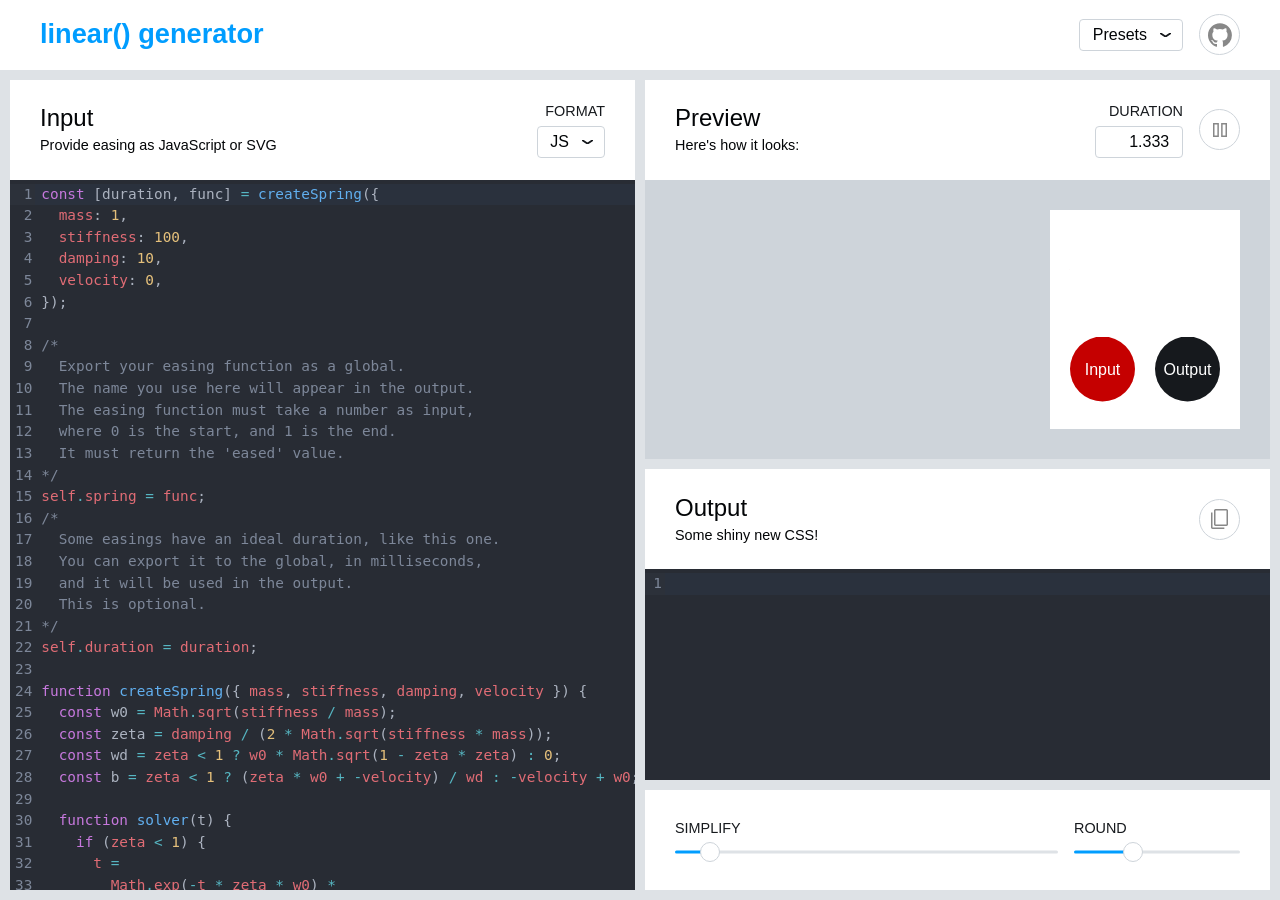
==== commit 058238b5: "Add files via upload" ====
--- a/index.html
+++ b/index.html
@@ -1,125 +1 @@
-<!DOCTYPE html>
-<html lang="en">
-
-<head>
-    <!-- THE ORIGINAL SOURCE IS FROM: -->
-    <!-- https://github.com/jakearchibald/linear-easing-generator -->
-    <title>Linear easing generator</title>
-    <meta name="theme-color" content="#009dff" />
-    <meta name="viewport" content="width=device-width, minimum-scale=1.0" />
-    <link rel="icon" type="image/png" href="c/favicon.png" />
-    <link rel="manifest" href="manifest.json" />
-    <link rel="stylesheet" href="styles.css">
-    <script src="c/script.js" type="module"></script>
-</head>
-
-<body>
-    <div id="app">
-        <header class="_site-header_n4kfl_1">
-            <h1 class="_site-title_n4kfl_12">linear()<span class="_extended-title_n4kfl_19"> generator</span></h1>
-            <div style="visibility: hidden">
-                <div class="_select_ss74s_1">
-                    <div class="_select-current_ss74s_6" aria-hidden="true"><span>Presets</span><svg viewBox="0 0 8.65 3.02">
-                            <path d="M8.57.33 4.54 2.96a.42.42 0 0 1-.43 0L.08.33a.15.15 0 0 1 0-.27.43.43 0 0 1 .43 0l3.82 2.48L8.14.05a.43.43 0 0 1 .42 0 .15.15 0 0 1 0 .28Z"></path>
-                        </svg></div><select class="_real-select_ss74s_22">
-                        <option value="Spring">Spring</option>
-                        <option value="Bounce">Bounce</option>
-                        <option value="Simple elastic">Simple elastic</option>
-                        <option value="Material Design emphasized easing">Material Design emphasized easing</option>
-                    </select>
-                </div>
-            </div><a class="_section-header-icon-button_1s7gt_153" href="https://github.com/jakearchibald/linear-easing-generator" target="_blank"><span class="_section-header-icon-button-text_1s7gt_180">GitHub repository</span><svg xmlns="http://www.w3.org/2000/svg" viewBox="0 0 98 96">
-                    <path d="M48.85 0C21.84 0 0 22 0 49.22 0 70.97 14 89.39 33.4 95.9c2.43.49 3.32-1.06 3.32-2.37 0-1.14-.08-5.05-.08-9.12-13.59 2.93-16.42-5.87-16.42-5.87-2.18-5.7-5.42-7.17-5.42-7.17-4.45-3.01.33-3.01.33-3.01 4.93.32 7.52 5.05 7.52 5.05 4.37 7.5 11.4 5.38 14.23 4.07.4-3.18 1.7-5.38 3.08-6.6-10.84-1.14-22.25-5.38-22.25-24.28 0-5.38 1.94-9.78 5.02-13.2-.49-1.22-2.19-6.28.48-13.04 0 0 4.13-1.3 13.43 5.05a46.97 46.97 0 0 1 12.21-1.63 47 47 0 0 1 12.22 1.63c9.3-6.35 13.42-5.05 13.42-5.05 2.67 6.76.97 11.82.49 13.04a18.9 18.9 0 0 1 5.01 13.2c0 18.9-11.4 23.06-22.32 24.28 1.78 1.55 3.32 4.48 3.32 9.13 0 6.6-.08 11.9-.08 13.52 0 1.3.89 2.86 3.31 2.37a49.18 49.18 0 0 0 33.4-46.7C97.72 22 75.8 0 48.86 0z"></path>
-                </svg></a>
-        </header>
-        <div class="_app-grid_1s7gt_1">
-            <div class="_app-module_1s7gt_78" style="grid-area: input;">
-                <div class="_section-header_1s7gt_30">
-                    <div class="_section-header-title_1s7gt_42">
-                        <h2>Input</h2>
-                        <p>Provide easing as JavaScript or SVG</p>
-                    </div><label class="_select-label_1s7gt_61" style="visibility: hidden"><span class="_label-text-end_1s7gt_66">Format</span>
-                        <div class="_select_ss74s_1">
-                            <div class="_select-current_ss74s_6" aria-hidden="true"><span>JS</span><svg viewBox="0 0 8.65 3.02">
-                                    <path d="M8.57.33 4.54 2.96a.42.42 0 0 1-.43 0L.08.33a.15.15 0 0 1 0-.27.43.43 0 0 1 .43 0l3.82 2.48L8.14.05a.43.43 0 0 1 .42 0 .15.15 0 0 1 0 .28Z"></path>
-                                </svg></div><select class="_real-select_ss74s_22">
-                                <option selected value="0">JS</option>
-                                <option value="1">SVG</option>
-                            </select>
-                        </div>
-                    </label>
-                </div>
-                <div class="_component_6pnp9_1">
-                    <div class="_editor-container_6pnp9_8"></div>
-                    <div style="display: none" class="_error_6pnp9_18" aria-live="polite"></div>
-                </div>
-            </div>
-            <div class="_preview-output_1s7gt_84" style="grid-area: preview-output;">
-                <div class="_app-module_1s7gt_78" style="grid-area: preview;">
-                    <div class="_section-header_1s7gt_30">
-                        <div class="_section-header-title_1s7gt_42">
-                            <h2>Preview</h2>
-                            <p>Here's how it looks:</p>
-                        </div><label class="_select-label_1s7gt_61" style="visibility: hidden"><span class="_label-text-end_1s7gt_66">Duration</span><input class="_input_1s7gt_132 _duration-input_1s7gt_141" type="number" value="1.333" /></label><button style="visibility: hidden" class="_section-header-icon-button_1s7gt_153"><span class="_section-header-icon-button-text_1s7gt_180">Pause</span><svg viewBox="0 96 960 960">
-                                <path d="M525 856V296h235v560H525Zm-325 0V296h235v560H200Zm385-60h115V356H585v440Zm-325 0h115V356H260v440Zm0-440v440-440Zm325 0v440-440Z"></path>
-                            </svg></button>
-                    </div>
-                    <div class="_preview-content_1s7gt_103">
-                        <div class="_graph-component_kmc97_1"></div>
-                        <div class="_animated-demos_1s7gt_116">
-                            <div class="_demos_4dbgd_1">
-                                <div class="_translate_4dbgd_25">
-                                    <div>
-                                        <div class="_demo-box_4dbgd_10 _unoptimized-demo-box_4dbgd_21">Input</div>
-                                    </div>
-                                    <div>
-                                        <div class="_demo-box_4dbgd_10">Output</div>
-                                    </div>
-                                </div>
-                            </div>
-                        </div>
-                    </div>
-                </div>
-                <div class="_app-module_1s7gt_78" style="grid-area: output;">
-                    <div class="_section-header_1s7gt_30">
-                        <div class="_section-header-title_1s7gt_42">
-                            <h2>Output</h2>
-                            <p>Some shiny new CSS!</p>
-                        </div><button style="visibility: hidden" class="_section-header-icon-button_1s7gt_153"><span class="_section-header-icon-button-text_1s7gt_180">Copy</span><svg viewBox="0 96 960 960">
-                                <path d="M180 975q-24 0-42-18t-18-42V312h60v603h474v60H180Zm120-120q-24 0-42-18t-18-42V235q0-24 18-42t42-18h440q24 0 42 18t18 42v560q0 24-18 42t-42 18H300Zm0-60h440V235H300v560Zm0 0V235v560Z"></path>
-                            </svg></button>
-                    </div>
-                    <div class="_component_6pnp9_1">
-                        <div class="_editor-container_6pnp9_8"></div>
-                        <div style="display: none" class="_error_6pnp9_18" aria-live="polite"></div>
-                    </div>
-                </div>
-                <div class="_app-module_1s7gt_78 _simplify-module_1s7gt_188" style="grid-area: simplify;">
-                    <form class="_form_1jvvb_1"><label style="visibility: hidden"><span class="_label-text_1s7gt_65">Simplify</span>
-                            <div class="_range-component_jwx9i_1">
-                                <div aria-hidden="true" class="_fake-range_jwx9i_13" style="--pos: 0.06762705082032812">
-                                    <div class="_active-line_jwx9i_22"></div>
-                                    <div class="_inactive-line_jwx9i_23"></div>
-                                    <div class="_track_jwx9i_44">
-                                        <div class="_control_jwx9i_50"></div>
-                                    </div>
-                                </div><input class="_range-input_jwx9i_9" type="range" min="0.00001" max="0.025" step="any" value="0.0017" />
-                            </div>
-                        </label><label style="visibility: hidden"><span class="_label-text_1s7gt_65">Round</span>
-                            <div class="_range-component_jwx9i_1">
-                                <div aria-hidden="true" class="_fake-range_jwx9i_13" style="--pos: 0.3333333333333333">
-                                    <div class="_active-line_jwx9i_22"></div>
-                                    <div class="_inactive-line_jwx9i_23"></div>
-                                    <div class="_track_jwx9i_44">
-                                        <div class="_control_jwx9i_50"></div>
-                                    </div>
-                                </div><input class="_range-input_jwx9i_9" type="range" min="2" max="5" step="1" value="3" />
-                            </div>
-                        </label></form>
-                </div>
-            </div>
-        </div>
-    </div>
-</body>
-
-</html>
+<!DOCTYPE html><html lang="en"><head><title>Linear easing generator</title><meta name="theme-color" content="#009dff" /><meta name="viewport" content="width=device-width, minimum-scale=1.0" /><link rel="icon" type="image/png" href="/c/favicon-7544354b.png" /><meta name="twitter:card" content="summary" /><meta property="twitter:image" content="https://linear-easing-generator.netlify.app/c/social-icon-f058cd8f.png" /><meta property="og:image" content="https://linear-easing-generator.netlify.app/c/social-icon-f058cd8f.png" /><meta name="twitter:site" content="@jaffathecake" /><meta property="og:url" content="https://linear-easing-generator.netlify.app/" /><meta property="og:title" content="Linear easing generator" /><meta property="og:description" content="Generate linear() easings from JavaScript and SVG" /><link rel="manifest" href="/manifest.json" /><style>._app-grid_1s7gt_1{margin-top:20px}@media (min-width:1160px){._app-grid_1s7gt_1{display:grid;gap:var(--ui-side-margin);grid-template:"input preview-output" 1fr/1fr 1fr;margin:var(--ui-side-margin);overflow:hidden}}@media (min-width:1820px){._app-grid_1s7gt_1{grid-template:"input preview-output preview-output" 1fr/1fr 1fr 1fr}}._process-scripts-iframe_1s7gt_21{height:0;left:0;opacity:0;position:absolute;top:-1000px;width:0}._section-header_1s7gt_30{align-items:center;background:var(--surface-1);display:grid;gap:1rem;grid-auto-columns:auto;grid-auto-flow:column;grid-template-columns:1fr;min-height:100px;padding:0 var(--content-side-padding)}._section-header-title_1s7gt_42{display:grid;gap:.5rem;grid-auto-flow:row}._section-header-title_1s7gt_42 h2{font-size:1.5rem;font-weight:400;line-height:1;margin:0}._section-header-title_1s7gt_42 p{font-size:.9rem;line-height:1;margin:0}._select-label_1s7gt_61{display:block}._label-text-end_1s7gt_66,._label-text_1s7gt_65{color:var(--text-2);display:block;font-size:.9rem;margin-bottom:.2rem;text-transform:uppercase}._label-text-end_1s7gt_66{text-align:right}._app-module_1s7gt_78{display:grid;grid-template-rows:auto 1fr;overflow:hidden}@media (min-width:1160px){._preview-output_1s7gt_84{display:grid;gap:var(--ui-side-margin);grid-template:"preview" minmax(352px,1fr) "output" minmax(113px,311px) "simplify" auto /1fr;overflow:hidden}}@media (min-width:1820px){._preview-output_1s7gt_84{grid-template:"preview output" 1fr "simplify simplify" auto/1fr 1fr}}._preview-content_1s7gt_103{display:grid;height:80svh;max-height:650px;overflow:hidden;position:relative}@media (min-width:1160px){._preview-content_1s7gt_103{height:auto;max-height:none}}._animated-demos_1s7gt_116{--size:190px;display:grid;inset:var(--content-side-padding);left:auto;position:absolute;width:var(--size)}@media (max-width:1159px),(min-width:1820px){._animated-demos_1s7gt_116{height:var(--size);inset:var(--content-side-padding);top:auto;width:auto}}._input_1s7gt_132{background:none;border:1.5px solid var(--border-color);border-radius:4px;color:inherit;font:inherit;padding:.2rem .8rem}._duration-input_1s7gt_141{-moz-appearance:textfield;text-align:right;width:60px}._duration-input_1s7gt_141::-webkit-inner-spin-button,._duration-input_1s7gt_141::-webkit-outer-spin-button{-webkit-appearance:none;margin:0}._section-header-icon-button_1s7gt_153{--size:39px;all:unset;align-content:center;border:1.5px solid var(--border-color);border-radius:var(--size);cursor:pointer;display:inline-block;display:grid;height:var(--size);justify-content:center;overflow:hidden;width:var(--size)}._section-header-icon-button_1s7gt_153:focus-visible{border-color:var(--text-1)}._section-header-icon-button_1s7gt_153>svg{--size:24px;fill:var(--icon-color);height:var(--size);width:var(--size)}._section-header-icon-button-text_1s7gt_180{height:0;opacity:0;overflow:hidden;position:absolute;width:0}@media (max-width:1159px){._simplify-module_1s7gt_188{bottom:0;overflow:visible;position:sticky}._simplify-module_1s7gt_188:before{background:linear-gradient(180deg,transparent 0,rgba(0,0,0,.013) 8.1%,rgba(0,0,0,.049) 15.5%,rgba(0,0,0,.104) 22.5%,rgba(0,0,0,.175) 29%,rgba(0,0,0,.259) 35.3%,rgba(0,0,0,.352) 41.2%,rgba(0,0,0,.45) 47.1%,rgba(0,0,0,.55) 52.9%,rgba(0,0,0,.648) 58.8%,rgba(0,0,0,.741) 64.7%,rgba(0,0,0,.825) 71%,rgba(0,0,0,.896) 77.5%,rgba(0,0,0,.951) 84.5%,rgba(0,0,0,.987) 91.9%,#000);bottom:100%;content:"";height:12px;left:0;opacity:.1;pointer-events:none;position:absolute;right:0}}._select_ss74s_1{overflow:clip;position:relative}._select-current_ss74s_6{align-items:center;border:1.5px solid var(--border-color);border-radius:4px;display:grid;gap:.8rem;grid-template-columns:1fr 11px;padding:.2rem .7rem .2rem .8rem;pointer-events:none}._select-current_ss74s_6 svg{stroke:var(--text-2);width:100%}._real-select_ss74s_22{color-scheme:dark light;font-size:inherit;min-height:100%;min-width:100%;opacity:0;position:absolute;right:0;top:0}:root{--gray-1:#f1f3f5;--gray-3:#dee2e6;--gray-4:#ced4da;--gray-5:#adb5bd;--gray-7:#495057;--gray-8:#343a40;--gray-9:#212529;--gray-10:#16191d;--gray-11:#0d0f12;--gray-12:#030507;--blue-1:#009dff;--red-1:#c50000;--text-1:var(--gray-12);--text-2:var(--gray-10);--surface-0:var(--gray-3);--surface-1:#fff;--surface-2:var(--gray-1);--surface-3:var(--gray-4);--surface-4:var(--gray-5);--accent:var(--blue-1);--accent-2:var(--red-1);--error-background:#290000;--error-border:#5c0000;--error-text:#ff8080;--icon-color:#888;--editor-background:#282c34;--border-color:var(--surface-3);--ui-side-margin:0px;--content-side-padding:30px}@media (min-width:1160px){:root{--ui-side-margin:10px}}@media (prefers-color-scheme:dark){:root{--text-1:var(--gray-1);--text-2:var(--gray-3);--surface-0:var(--gray-10);--surface-1:var(--gray-9);--surface-2:var(--gray-8);--surface-3:var(--gray-11);--surface-4:var(--gray-12);--red-1:#f07575;--border-color:var(--surface-2)}}html{background:var(--surface-0);color:var(--text-1);font-family:Clear Sans,Helvetica Neue,Arial,sans-serif;font-size:16px;line-height:1.5;overflow-y:scroll}@media (min-width:1160px){body,html{height:100svh;overflow:clip}}body{grid-template-rows:1fr;margin:0}#app,body{display:grid}#app{grid-template-rows:auto 1fr}@media (min-width:1160px){#app{overflow:hidden}}a{color:#00c9ff;text-decoration:none}a:hover{text-decoration:underline}._site-header_n4kfl_1{align-items:center;background:var(--surface-1);display:grid;gap:1rem;grid-auto-columns:auto;grid-auto-flow:column;grid-template-columns:1fr;padding:0 calc(var(--ui-side-margin) + var(--content-side-padding))}._site-title_n4kfl_12{color:var(--accent);font-size:1.7rem;margin:0;padding:.9rem 0}._extended-title_n4kfl_19{display:none}@media (min-width:480px){._extended-title_n4kfl_19{display:inline}}._range-component_jwx9i_1{display:grid}._range-component_jwx9i_1>*{grid-area:1/1}._range-input_jwx9i_9{opacity:0}._fake-range_jwx9i_13{--thumb-size:20px;--pos:0.5;contain:layout;height:var(--thumb-size);pointer-events:none;position:relative}._active-line_jwx9i_22,._inactive-line_jwx9i_23{background:var(--blue-1);border-radius:100px;height:3px;inset:auto 0;position:absolute;top:50%;transform:translateY(-50%);width:calc((100% - var(--thumb-size))*var(--pos) + var(--thumb-size)/2)}._inactive-line_jwx9i_23{background:var(--surface-0);margin-left:auto;width:calc((100% - var(--thumb-size))*(1 - var(--pos)) + var(--thumb-size)/2)}._track_jwx9i_44{inset:0;position:absolute;right:var(--thumb-size)}._control_jwx9i_50{aspect-ratio:1/1;background:var(--surface-1);border:1px solid var(--border-color);border-radius:100%;box-sizing:border-box;height:var(--thumb-size);left:calc(var(--pos)*100%);position:absolute;top:0}@media (prefers-color-scheme:dark){._control_jwx9i_50{background:var(--surface-2);border-color:var(--gray-7)}}._form_1jvvb_1{align-items:center;background:var(--surface-1);display:grid;gap:1rem;grid-template-columns:1fr 166px;min-height:100px;padding:0 var(--content-side-padding)}._graph-component_kmc97_1{background:var(--surface-3);overflow:hidden}@media (prefers-color-scheme:dark){._graph-component_kmc97_1{background:var(--surface-4)}}._graph-svg_kmc97_10{display:block;height:100%;overflow:visible;pointer-events:none;width:100%}._full-path_kmc97_18,._optimized-path_kmc97_19{fill:none;stroke-width:1px;vector-effect:non-scaling-stroke}._full-path_kmc97_18{stroke:var(--accent-2)}._optimized-path_kmc97_19{stroke:var(--text-1)}._graph-axis_kmc97_33{fill:none;stroke:var(--text-2);stroke-width:2px}._graph-sublines_kmc97_39{fill:none;stroke:var(--surface-4);stroke-width:1px}@media (prefers-color-scheme:dark){._graph-sublines_kmc97_39{stroke:var(--surface-3);stroke-width:2px}}._points-svg_kmc97_50{overflow:visible}._component_6pnp9_1{background:var(--editor-background);display:grid;grid-template-rows:1fr auto;overflow:hidden}._editor-container_6pnp9_8{display:grid;grid-template-columns:100%;overflow:hidden}._editor-container_6pnp9_8 .cm-editor{overflow:hidden}._error_6pnp9_18{background:var(--error-background);border-top:1px solid var(--error-border);color:var(--error-text);display:grid;font-family:menlo,consolas,lucida console,courier new,dejavu sans mono,monospace;font-size:13px;gap:5px;grid-template-columns:auto 1fr;padding:5px 8px}._error_6pnp9_18:before{--size:15px;content:url(/c/error-e636a3f1.svg);height:var(--size);margin-top:1px;width:var(--size)}._component_6pnp9_1 .cm-scroller{font-size:.8rem;line-height:1.5}@media (min-width:600px){._component_6pnp9_1 .cm-scroller{font-size:.9rem}}._demos_4dbgd_1{--demo-box-size:65px;align-items:center;background:var(--surface-1);display:grid;overflow:hidden;position:relative}._demo-box_4dbgd_10{align-content:center;background-color:var(--text-2);border-radius:1000px;color:var(--surface-1);display:grid;height:var(--demo-box-size);justify-content:center;width:var(--demo-box-size)}._unoptimized-demo-box_4dbgd_21{background-color:var(--accent-2)}._translate_4dbgd_25{display:grid;gap:20px;grid-template-columns:1fr 1fr;height:75%;padding:0 20px}@media (max-width:1159px),(min-width:1820px){._translate_4dbgd_25{grid-template-columns:none;grid-template-rows:1fr 1fr}}._translate_4dbgd_25>div{margin-bottom:var(--demo-box-size)}@media (max-width:1159px),(min-width:1820px){._translate_4dbgd_25>div{margin-bottom:0;margin-right:var(--demo-box-size)}}._unsupported-message_4dbgd_47{align-content:center;background:var(--surface-1);display:grid;font-size:.9rem;inset:0;justify-content:center;padding:10px;position:absolute;text-align:center}._unsupported-message_4dbgd_47 a{display:block}</style><script src="/c/main-d8657421.js" type="module"></script><script src="/c/analytics-2ca308e3.js" async></script></head><body><div id="app"><header class="_site-header_n4kfl_1"><h1 class="_site-title_n4kfl_12">linear()<span class="_extended-title_n4kfl_19"> generator</span></h1><div style="visibility: hidden"><div class="_select_ss74s_1"><div class="_select-current_ss74s_6" aria-hidden="true"><span>Presets</span><svg viewBox="0 0 8.65 3.02"><path d="M8.57.33 4.54 2.96a.42.42 0 0 1-.43 0L.08.33a.15.15 0 0 1 0-.27.43.43 0 0 1 .43 0l3.82 2.48L8.14.05a.43.43 0 0 1 .42 0 .15.15 0 0 1 0 .28Z"></path></svg></div><select class="_real-select_ss74s_22"><option value="Spring">Spring</option><option value="Bounce">Bounce</option><option value="Simple elastic">Simple elastic</option><option value="Material Design emphasized easing">Material Design emphasized easing</option></select></div></div><a class="_section-header-icon-button_1s7gt_153" href="https://github.com/jakearchibald/linear-easing-generator" target="_blank"><span class="_section-header-icon-button-text_1s7gt_180">GitHub repository</span><svg xmlns="http://www.w3.org/2000/svg" viewBox="0 0 98 96"><path d="M48.85 0C21.84 0 0 22 0 49.22 0 70.97 14 89.39 33.4 95.9c2.43.49 3.32-1.06 3.32-2.37 0-1.14-.08-5.05-.08-9.12-13.59 2.93-16.42-5.87-16.42-5.87-2.18-5.7-5.42-7.17-5.42-7.17-4.45-3.01.33-3.01.33-3.01 4.93.32 7.52 5.05 7.52 5.05 4.37 7.5 11.4 5.38 14.23 4.07.4-3.18 1.7-5.38 3.08-6.6-10.84-1.14-22.25-5.38-22.25-24.28 0-5.38 1.94-9.78 5.02-13.2-.49-1.22-2.19-6.28.48-13.04 0 0 4.13-1.3 13.43 5.05a46.97 46.97 0 0 1 12.21-1.63 47 47 0 0 1 12.22 1.63c9.3-6.35 13.42-5.05 13.42-5.05 2.67 6.76.97 11.82.49 13.04a18.9 18.9 0 0 1 5.01 13.2c0 18.9-11.4 23.06-22.32 24.28 1.78 1.55 3.32 4.48 3.32 9.13 0 6.6-.08 11.9-.08 13.52 0 1.3.89 2.86 3.31 2.37a49.18 49.18 0 0 0 33.4-46.7C97.72 22 75.8 0 48.86 0z"></path></svg></a></header><div class="_app-grid_1s7gt_1"><div class="_app-module_1s7gt_78" style="grid-area: input;"><div class="_section-header_1s7gt_30"><div class="_section-header-title_1s7gt_42"><h2>Input</h2><p>Provide easing as JavaScript or SVG</p></div><label class="_select-label_1s7gt_61" style="visibility: hidden"><span class="_label-text-end_1s7gt_66">Format</span><div class="_select_ss74s_1"><div class="_select-current_ss74s_6" aria-hidden="true"><span>JS</span><svg viewBox="0 0 8.65 3.02"><path d="M8.57.33 4.54 2.96a.42.42 0 0 1-.43 0L.08.33a.15.15 0 0 1 0-.27.43.43 0 0 1 .43 0l3.82 2.48L8.14.05a.43.43 0 0 1 .42 0 .15.15 0 0 1 0 .28Z"></path></svg></div><select class="_real-select_ss74s_22"><option selected value="0">JS</option><option value="1">SVG</option></select></div></label></div><div class="_component_6pnp9_1"><div class="_editor-container_6pnp9_8"></div><div style="display: none" class="_error_6pnp9_18" aria-live="polite"></div></div></div><div class="_preview-output_1s7gt_84" style="grid-area: preview-output;"><div class="_app-module_1s7gt_78" style="grid-area: preview;"><div class="_section-header_1s7gt_30"><div class="_section-header-title_1s7gt_42"><h2>Preview</h2><p>Here's how it looks:</p></div><label class="_select-label_1s7gt_61" style="visibility: hidden"><span class="_label-text-end_1s7gt_66">Duration</span><input class="_input_1s7gt_132 _duration-input_1s7gt_141" type="number" value="1.333" /></label><button style="visibility: hidden" class="_section-header-icon-button_1s7gt_153"><span class="_section-header-icon-button-text_1s7gt_180">Pause</span><svg viewBox="0 96 960 960"><path d="M525 856V296h235v560H525Zm-325 0V296h235v560H200Zm385-60h115V356H585v440Zm-325 0h115V356H260v440Zm0-440v440-440Zm325 0v440-440Z"></path></svg></button></div><div class="_preview-content_1s7gt_103"><div class="_graph-component_kmc97_1"></div><div class="_animated-demos_1s7gt_116"><div class="_demos_4dbgd_1"><div class="_translate_4dbgd_25"><div><div class="_demo-box_4dbgd_10 _unoptimized-demo-box_4dbgd_21">Input</div></div><div><div class="_demo-box_4dbgd_10">Output</div></div></div></div></div></div></div><div class="_app-module_1s7gt_78" style="grid-area: output;"><div class="_section-header_1s7gt_30"><div class="_section-header-title_1s7gt_42"><h2>Output</h2><p>Some shiny new CSS!</p></div><button style="visibility: hidden" class="_section-header-icon-button_1s7gt_153"><span class="_section-header-icon-button-text_1s7gt_180">Copy</span><svg viewBox="0 96 960 960"><path d="M180 975q-24 0-42-18t-18-42V312h60v603h474v60H180Zm120-120q-24 0-42-18t-18-42V235q0-24 18-42t42-18h440q24 0 42 18t18 42v560q0 24-18 42t-42 18H300Zm0-60h440V235H300v560Zm0 0V235v560Z"></path></svg></button></div><div class="_component_6pnp9_1"><div class="_editor-container_6pnp9_8"></div><div style="display: none" class="_error_6pnp9_18" aria-live="polite"></div></div></div><div class="_app-module_1s7gt_78 _simplify-module_1s7gt_188" style="grid-area: simplify;"><form class="_form_1jvvb_1"><label style="visibility: hidden"><span class="_label-text_1s7gt_65">Simplify</span><div class="_range-component_jwx9i_1"><div aria-hidden="true" class="_fake-range_jwx9i_13" style="--pos: 0.06762705082032812"><div class="_active-line_jwx9i_22"></div><div class="_inactive-line_jwx9i_23"></div><div class="_track_jwx9i_44"><div class="_control_jwx9i_50"></div></div></div><input class="_range-input_jwx9i_9" type="range" min="0.00001" max="0.025" step="any" value="0.0017" /></div></label><label style="visibility: hidden"><span class="_label-text_1s7gt_65">Round</span><div class="_range-component_jwx9i_1"><div aria-hidden="true" class="_fake-range_jwx9i_13" style="--pos: 0.3333333333333333"><div class="_active-line_jwx9i_22"></div><div class="_inactive-line_jwx9i_23"></div><div class="_track_jwx9i_44"><div class="_control_jwx9i_50"></div></div></div><input class="_range-input_jwx9i_9" type="range" min="2" max="5" step="1" value="3" /></div></label></form></div></div></div></div></body></html>
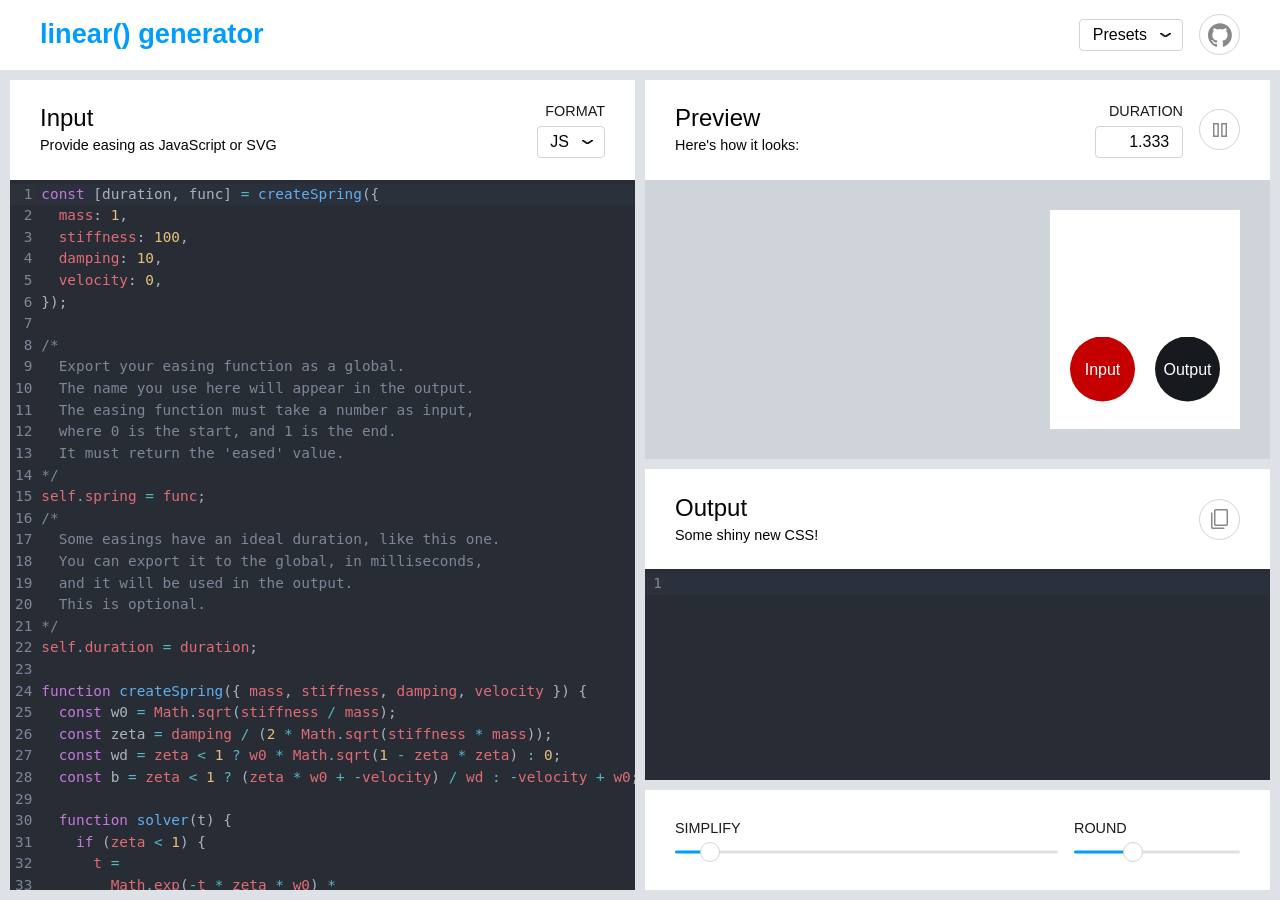
==== commit f1ad490f: "Update index.html" ====
--- a/index.html
+++ b/index.html
@@ -1 +1,132 @@
-<!DOCTYPE html><html lang="en"><head><title>Linear easing generator</title><meta name="theme-color" content="#009dff" /><meta name="viewport" content="width=device-width, minimum-scale=1.0" /><link rel="icon" type="image/png" href="/c/favicon-7544354b.png" /><meta name="twitter:card" content="summary" /><meta property="twitter:image" content="https://linear-easing-generator.netlify.app/c/social-icon-f058cd8f.png" /><meta property="og:image" content="https://linear-easing-generator.netlify.app/c/social-icon-f058cd8f.png" /><meta name="twitter:site" content="@jaffathecake" /><meta property="og:url" content="https://linear-easing-generator.netlify.app/" /><meta property="og:title" content="Linear easing generator" /><meta property="og:description" content="Generate linear() easings from JavaScript and SVG" /><link rel="manifest" href="/manifest.json" /><style>._app-grid_1s7gt_1{margin-top:20px}@media (min-width:1160px){._app-grid_1s7gt_1{display:grid;gap:var(--ui-side-margin);grid-template:"input preview-output" 1fr/1fr 1fr;margin:var(--ui-side-margin);overflow:hidden}}@media (min-width:1820px){._app-grid_1s7gt_1{grid-template:"input preview-output preview-output" 1fr/1fr 1fr 1fr}}._process-scripts-iframe_1s7gt_21{height:0;left:0;opacity:0;position:absolute;top:-1000px;width:0}._section-header_1s7gt_30{align-items:center;background:var(--surface-1);display:grid;gap:1rem;grid-auto-columns:auto;grid-auto-flow:column;grid-template-columns:1fr;min-height:100px;padding:0 var(--content-side-padding)}._section-header-title_1s7gt_42{display:grid;gap:.5rem;grid-auto-flow:row}._section-header-title_1s7gt_42 h2{font-size:1.5rem;font-weight:400;line-height:1;margin:0}._section-header-title_1s7gt_42 p{font-size:.9rem;line-height:1;margin:0}._select-label_1s7gt_61{display:block}._label-text-end_1s7gt_66,._label-text_1s7gt_65{color:var(--text-2);display:block;font-size:.9rem;margin-bottom:.2rem;text-transform:uppercase}._label-text-end_1s7gt_66{text-align:right}._app-module_1s7gt_78{display:grid;grid-template-rows:auto 1fr;overflow:hidden}@media (min-width:1160px){._preview-output_1s7gt_84{display:grid;gap:var(--ui-side-margin);grid-template:"preview" minmax(352px,1fr) "output" minmax(113px,311px) "simplify" auto /1fr;overflow:hidden}}@media (min-width:1820px){._preview-output_1s7gt_84{grid-template:"preview output" 1fr "simplify simplify" auto/1fr 1fr}}._preview-content_1s7gt_103{display:grid;height:80svh;max-height:650px;overflow:hidden;position:relative}@media (min-width:1160px){._preview-content_1s7gt_103{height:auto;max-height:none}}._animated-demos_1s7gt_116{--size:190px;display:grid;inset:var(--content-side-padding);left:auto;position:absolute;width:var(--size)}@media (max-width:1159px),(min-width:1820px){._animated-demos_1s7gt_116{height:var(--size);inset:var(--content-side-padding);top:auto;width:auto}}._input_1s7gt_132{background:none;border:1.5px solid var(--border-color);border-radius:4px;color:inherit;font:inherit;padding:.2rem .8rem}._duration-input_1s7gt_141{-moz-appearance:textfield;text-align:right;width:60px}._duration-input_1s7gt_141::-webkit-inner-spin-button,._duration-input_1s7gt_141::-webkit-outer-spin-button{-webkit-appearance:none;margin:0}._section-header-icon-button_1s7gt_153{--size:39px;all:unset;align-content:center;border:1.5px solid var(--border-color);border-radius:var(--size);cursor:pointer;display:inline-block;display:grid;height:var(--size);justify-content:center;overflow:hidden;width:var(--size)}._section-header-icon-button_1s7gt_153:focus-visible{border-color:var(--text-1)}._section-header-icon-button_1s7gt_153>svg{--size:24px;fill:var(--icon-color);height:var(--size);width:var(--size)}._section-header-icon-button-text_1s7gt_180{height:0;opacity:0;overflow:hidden;position:absolute;width:0}@media (max-width:1159px){._simplify-module_1s7gt_188{bottom:0;overflow:visible;position:sticky}._simplify-module_1s7gt_188:before{background:linear-gradient(180deg,transparent 0,rgba(0,0,0,.013) 8.1%,rgba(0,0,0,.049) 15.5%,rgba(0,0,0,.104) 22.5%,rgba(0,0,0,.175) 29%,rgba(0,0,0,.259) 35.3%,rgba(0,0,0,.352) 41.2%,rgba(0,0,0,.45) 47.1%,rgba(0,0,0,.55) 52.9%,rgba(0,0,0,.648) 58.8%,rgba(0,0,0,.741) 64.7%,rgba(0,0,0,.825) 71%,rgba(0,0,0,.896) 77.5%,rgba(0,0,0,.951) 84.5%,rgba(0,0,0,.987) 91.9%,#000);bottom:100%;content:"";height:12px;left:0;opacity:.1;pointer-events:none;position:absolute;right:0}}._select_ss74s_1{overflow:clip;position:relative}._select-current_ss74s_6{align-items:center;border:1.5px solid var(--border-color);border-radius:4px;display:grid;gap:.8rem;grid-template-columns:1fr 11px;padding:.2rem .7rem .2rem .8rem;pointer-events:none}._select-current_ss74s_6 svg{stroke:var(--text-2);width:100%}._real-select_ss74s_22{color-scheme:dark light;font-size:inherit;min-height:100%;min-width:100%;opacity:0;position:absolute;right:0;top:0}:root{--gray-1:#f1f3f5;--gray-3:#dee2e6;--gray-4:#ced4da;--gray-5:#adb5bd;--gray-7:#495057;--gray-8:#343a40;--gray-9:#212529;--gray-10:#16191d;--gray-11:#0d0f12;--gray-12:#030507;--blue-1:#009dff;--red-1:#c50000;--text-1:var(--gray-12);--text-2:var(--gray-10);--surface-0:var(--gray-3);--surface-1:#fff;--surface-2:var(--gray-1);--surface-3:var(--gray-4);--surface-4:var(--gray-5);--accent:var(--blue-1);--accent-2:var(--red-1);--error-background:#290000;--error-border:#5c0000;--error-text:#ff8080;--icon-color:#888;--editor-background:#282c34;--border-color:var(--surface-3);--ui-side-margin:0px;--content-side-padding:30px}@media (min-width:1160px){:root{--ui-side-margin:10px}}@media (prefers-color-scheme:dark){:root{--text-1:var(--gray-1);--text-2:var(--gray-3);--surface-0:var(--gray-10);--surface-1:var(--gray-9);--surface-2:var(--gray-8);--surface-3:var(--gray-11);--surface-4:var(--gray-12);--red-1:#f07575;--border-color:var(--surface-2)}}html{background:var(--surface-0);color:var(--text-1);font-family:Clear Sans,Helvetica Neue,Arial,sans-serif;font-size:16px;line-height:1.5;overflow-y:scroll}@media (min-width:1160px){body,html{height:100svh;overflow:clip}}body{grid-template-rows:1fr;margin:0}#app,body{display:grid}#app{grid-template-rows:auto 1fr}@media (min-width:1160px){#app{overflow:hidden}}a{color:#00c9ff;text-decoration:none}a:hover{text-decoration:underline}._site-header_n4kfl_1{align-items:center;background:var(--surface-1);display:grid;gap:1rem;grid-auto-columns:auto;grid-auto-flow:column;grid-template-columns:1fr;padding:0 calc(var(--ui-side-margin) + var(--content-side-padding))}._site-title_n4kfl_12{color:var(--accent);font-size:1.7rem;margin:0;padding:.9rem 0}._extended-title_n4kfl_19{display:none}@media (min-width:480px){._extended-title_n4kfl_19{display:inline}}._range-component_jwx9i_1{display:grid}._range-component_jwx9i_1>*{grid-area:1/1}._range-input_jwx9i_9{opacity:0}._fake-range_jwx9i_13{--thumb-size:20px;--pos:0.5;contain:layout;height:var(--thumb-size);pointer-events:none;position:relative}._active-line_jwx9i_22,._inactive-line_jwx9i_23{background:var(--blue-1);border-radius:100px;height:3px;inset:auto 0;position:absolute;top:50%;transform:translateY(-50%);width:calc((100% - var(--thumb-size))*var(--pos) + var(--thumb-size)/2)}._inactive-line_jwx9i_23{background:var(--surface-0);margin-left:auto;width:calc((100% - var(--thumb-size))*(1 - var(--pos)) + var(--thumb-size)/2)}._track_jwx9i_44{inset:0;position:absolute;right:var(--thumb-size)}._control_jwx9i_50{aspect-ratio:1/1;background:var(--surface-1);border:1px solid var(--border-color);border-radius:100%;box-sizing:border-box;height:var(--thumb-size);left:calc(var(--pos)*100%);position:absolute;top:0}@media (prefers-color-scheme:dark){._control_jwx9i_50{background:var(--surface-2);border-color:var(--gray-7)}}._form_1jvvb_1{align-items:center;background:var(--surface-1);display:grid;gap:1rem;grid-template-columns:1fr 166px;min-height:100px;padding:0 var(--content-side-padding)}._graph-component_kmc97_1{background:var(--surface-3);overflow:hidden}@media (prefers-color-scheme:dark){._graph-component_kmc97_1{background:var(--surface-4)}}._graph-svg_kmc97_10{display:block;height:100%;overflow:visible;pointer-events:none;width:100%}._full-path_kmc97_18,._optimized-path_kmc97_19{fill:none;stroke-width:1px;vector-effect:non-scaling-stroke}._full-path_kmc97_18{stroke:var(--accent-2)}._optimized-path_kmc97_19{stroke:var(--text-1)}._graph-axis_kmc97_33{fill:none;stroke:var(--text-2);stroke-width:2px}._graph-sublines_kmc97_39{fill:none;stroke:var(--surface-4);stroke-width:1px}@media (prefers-color-scheme:dark){._graph-sublines_kmc97_39{stroke:var(--surface-3);stroke-width:2px}}._points-svg_kmc97_50{overflow:visible}._component_6pnp9_1{background:var(--editor-background);display:grid;grid-template-rows:1fr auto;overflow:hidden}._editor-container_6pnp9_8{display:grid;grid-template-columns:100%;overflow:hidden}._editor-container_6pnp9_8 .cm-editor{overflow:hidden}._error_6pnp9_18{background:var(--error-background);border-top:1px solid var(--error-border);color:var(--error-text);display:grid;font-family:menlo,consolas,lucida console,courier new,dejavu sans mono,monospace;font-size:13px;gap:5px;grid-template-columns:auto 1fr;padding:5px 8px}._error_6pnp9_18:before{--size:15px;content:url(/c/error-e636a3f1.svg);height:var(--size);margin-top:1px;width:var(--size)}._component_6pnp9_1 .cm-scroller{font-size:.8rem;line-height:1.5}@media (min-width:600px){._component_6pnp9_1 .cm-scroller{font-size:.9rem}}._demos_4dbgd_1{--demo-box-size:65px;align-items:center;background:var(--surface-1);display:grid;overflow:hidden;position:relative}._demo-box_4dbgd_10{align-content:center;background-color:var(--text-2);border-radius:1000px;color:var(--surface-1);display:grid;height:var(--demo-box-size);justify-content:center;width:var(--demo-box-size)}._unoptimized-demo-box_4dbgd_21{background-color:var(--accent-2)}._translate_4dbgd_25{display:grid;gap:20px;grid-template-columns:1fr 1fr;height:75%;padding:0 20px}@media (max-width:1159px),(min-width:1820px){._translate_4dbgd_25{grid-template-columns:none;grid-template-rows:1fr 1fr}}._translate_4dbgd_25>div{margin-bottom:var(--demo-box-size)}@media (max-width:1159px),(min-width:1820px){._translate_4dbgd_25>div{margin-bottom:0;margin-right:var(--demo-box-size)}}._unsupported-message_4dbgd_47{align-content:center;background:var(--surface-1);display:grid;font-size:.9rem;inset:0;justify-content:center;padding:10px;position:absolute;text-align:center}._unsupported-message_4dbgd_47 a{display:block}</style><script src="/c/main-d8657421.js" type="module"></script><script src="/c/analytics-2ca308e3.js" async></script></head><body><div id="app"><header class="_site-header_n4kfl_1"><h1 class="_site-title_n4kfl_12">linear()<span class="_extended-title_n4kfl_19"> generator</span></h1><div style="visibility: hidden"><div class="_select_ss74s_1"><div class="_select-current_ss74s_6" aria-hidden="true"><span>Presets</span><svg viewBox="0 0 8.65 3.02"><path d="M8.57.33 4.54 2.96a.42.42 0 0 1-.43 0L.08.33a.15.15 0 0 1 0-.27.43.43 0 0 1 .43 0l3.82 2.48L8.14.05a.43.43 0 0 1 .42 0 .15.15 0 0 1 0 .28Z"></path></svg></div><select class="_real-select_ss74s_22"><option value="Spring">Spring</option><option value="Bounce">Bounce</option><option value="Simple elastic">Simple elastic</option><option value="Material Design emphasized easing">Material Design emphasized easing</option></select></div></div><a class="_section-header-icon-button_1s7gt_153" href="https://github.com/jakearchibald/linear-easing-generator" target="_blank"><span class="_section-header-icon-button-text_1s7gt_180">GitHub repository</span><svg xmlns="http://www.w3.org/2000/svg" viewBox="0 0 98 96"><path d="M48.85 0C21.84 0 0 22 0 49.22 0 70.97 14 89.39 33.4 95.9c2.43.49 3.32-1.06 3.32-2.37 0-1.14-.08-5.05-.08-9.12-13.59 2.93-16.42-5.87-16.42-5.87-2.18-5.7-5.42-7.17-5.42-7.17-4.45-3.01.33-3.01.33-3.01 4.93.32 7.52 5.05 7.52 5.05 4.37 7.5 11.4 5.38 14.23 4.07.4-3.18 1.7-5.38 3.08-6.6-10.84-1.14-22.25-5.38-22.25-24.28 0-5.38 1.94-9.78 5.02-13.2-.49-1.22-2.19-6.28.48-13.04 0 0 4.13-1.3 13.43 5.05a46.97 46.97 0 0 1 12.21-1.63 47 47 0 0 1 12.22 1.63c9.3-6.35 13.42-5.05 13.42-5.05 2.67 6.76.97 11.82.49 13.04a18.9 18.9 0 0 1 5.01 13.2c0 18.9-11.4 23.06-22.32 24.28 1.78 1.55 3.32 4.48 3.32 9.13 0 6.6-.08 11.9-.08 13.52 0 1.3.89 2.86 3.31 2.37a49.18 49.18 0 0 0 33.4-46.7C97.72 22 75.8 0 48.86 0z"></path></svg></a></header><div class="_app-grid_1s7gt_1"><div class="_app-module_1s7gt_78" style="grid-area: input;"><div class="_section-header_1s7gt_30"><div class="_section-header-title_1s7gt_42"><h2>Input</h2><p>Provide easing as JavaScript or SVG</p></div><label class="_select-label_1s7gt_61" style="visibility: hidden"><span class="_label-text-end_1s7gt_66">Format</span><div class="_select_ss74s_1"><div class="_select-current_ss74s_6" aria-hidden="true"><span>JS</span><svg viewBox="0 0 8.65 3.02"><path d="M8.57.33 4.54 2.96a.42.42 0 0 1-.43 0L.08.33a.15.15 0 0 1 0-.27.43.43 0 0 1 .43 0l3.82 2.48L8.14.05a.43.43 0 0 1 .42 0 .15.15 0 0 1 0 .28Z"></path></svg></div><select class="_real-select_ss74s_22"><option selected value="0">JS</option><option value="1">SVG</option></select></div></label></div><div class="_component_6pnp9_1"><div class="_editor-container_6pnp9_8"></div><div style="display: none" class="_error_6pnp9_18" aria-live="polite"></div></div></div><div class="_preview-output_1s7gt_84" style="grid-area: preview-output;"><div class="_app-module_1s7gt_78" style="grid-area: preview;"><div class="_section-header_1s7gt_30"><div class="_section-header-title_1s7gt_42"><h2>Preview</h2><p>Here's how it looks:</p></div><label class="_select-label_1s7gt_61" style="visibility: hidden"><span class="_label-text-end_1s7gt_66">Duration</span><input class="_input_1s7gt_132 _duration-input_1s7gt_141" type="number" value="1.333" /></label><button style="visibility: hidden" class="_section-header-icon-button_1s7gt_153"><span class="_section-header-icon-button-text_1s7gt_180">Pause</span><svg viewBox="0 96 960 960"><path d="M525 856V296h235v560H525Zm-325 0V296h235v560H200Zm385-60h115V356H585v440Zm-325 0h115V356H260v440Zm0-440v440-440Zm325 0v440-440Z"></path></svg></button></div><div class="_preview-content_1s7gt_103"><div class="_graph-component_kmc97_1"></div><div class="_animated-demos_1s7gt_116"><div class="_demos_4dbgd_1"><div class="_translate_4dbgd_25"><div><div class="_demo-box_4dbgd_10 _unoptimized-demo-box_4dbgd_21">Input</div></div><div><div class="_demo-box_4dbgd_10">Output</div></div></div></div></div></div></div><div class="_app-module_1s7gt_78" style="grid-area: output;"><div class="_section-header_1s7gt_30"><div class="_section-header-title_1s7gt_42"><h2>Output</h2><p>Some shiny new CSS!</p></div><button style="visibility: hidden" class="_section-header-icon-button_1s7gt_153"><span class="_section-header-icon-button-text_1s7gt_180">Copy</span><svg viewBox="0 96 960 960"><path d="M180 975q-24 0-42-18t-18-42V312h60v603h474v60H180Zm120-120q-24 0-42-18t-18-42V235q0-24 18-42t42-18h440q24 0 42 18t18 42v560q0 24-18 42t-42 18H300Zm0-60h440V235H300v560Zm0 0V235v560Z"></path></svg></button></div><div class="_component_6pnp9_1"><div class="_editor-container_6pnp9_8"></div><div style="display: none" class="_error_6pnp9_18" aria-live="polite"></div></div></div><div class="_app-module_1s7gt_78 _simplify-module_1s7gt_188" style="grid-area: simplify;"><form class="_form_1jvvb_1"><label style="visibility: hidden"><span class="_label-text_1s7gt_65">Simplify</span><div class="_range-component_jwx9i_1"><div aria-hidden="true" class="_fake-range_jwx9i_13" style="--pos: 0.06762705082032812"><div class="_active-line_jwx9i_22"></div><div class="_inactive-line_jwx9i_23"></div><div class="_track_jwx9i_44"><div class="_control_jwx9i_50"></div></div></div><input class="_range-input_jwx9i_9" type="range" min="0.00001" max="0.025" step="any" value="0.0017" /></div></label><label style="visibility: hidden"><span class="_label-text_1s7gt_65">Round</span><div class="_range-component_jwx9i_1"><div aria-hidden="true" class="_fake-range_jwx9i_13" style="--pos: 0.3333333333333333"><div class="_active-line_jwx9i_22"></div><div class="_inactive-line_jwx9i_23"></div><div class="_track_jwx9i_44"><div class="_control_jwx9i_50"></div></div></div><input class="_range-input_jwx9i_9" type="range" min="2" max="5" step="1" value="3" /></div></label></form></div></div></div></div></body></html>+<!DOCTYPE html>
+<html lang="en">
+
+<head>
+  <title>Linear easing generator</title>
+  <meta name="theme-color" content="#009dff" />
+  <meta name="viewport" content="width=device-width, minimum-scale=1.0" />
+  <link rel="icon" type="image/png" href="/c/favicon-7544354b.png" />
+  <meta name="twitter:card" content="summary" />
+  <meta property="twitter:image" content="https://linear-easing-generator.netlify.app/c/social-icon-f058cd8f.png" />
+  <meta property="og:image" content="https://linear-easing-generator.netlify.app/c/social-icon-f058cd8f.png" />
+  <meta name="twitter:site" content="@jaffathecake" />
+  <meta property="og:url" content="https://linear-easing-generator.netlify.app/" />
+  <meta property="og:title" content="Linear easing generator" />
+  <meta property="og:description" content="Generate linear() easings from JavaScript and SVG" />
+  <link rel="manifest" href="./manifest.json" />
+  <link rel="stylesheet" href="./styles.css" />
+  
+  <script src="./assets/script.js" type="module"></script>
+  <script src="./assets/analytics.js" async></script>
+</head>
+
+<body>
+  <div id="app">
+    <header class="_site-header_n4kfl_1">
+      <h1 class="_site-title_n4kfl_12">linear()<span class="_extended-title_n4kfl_19"> generator</span></h1>
+      <div style="visibility: hidden">
+        <div class="_select_ss74s_1">
+          <div class="_select-current_ss74s_6" aria-hidden="true"><span>Presets</span><svg viewBox="0 0 8.65 3.02">
+              <path d="M8.57.33 4.54 2.96a.42.42 0 0 1-.43 0L.08.33a.15.15 0 0 1 0-.27.43.43 0 0 1 .43 0l3.82 2.48L8.14.05a.43.43 0 0 1 .42 0 .15.15 0 0 1 0 .28Z"></path>
+            </svg></div><select class="_real-select_ss74s_22">
+            <option value="Spring">Spring</option>
+            <option value="Bounce">Bounce</option>
+            <option value="Simple elastic">Simple elastic</option>
+            <option value="Material Design emphasized easing">Material Design emphasized easing</option>
+          </select>
+        </div>
+      </div><a class="_section-header-icon-button_1s7gt_153" href="https://github.com/jakearchibald/linear-easing-generator" target="_blank"><span class="_section-header-icon-button-text_1s7gt_180">GitHub repository</span><svg xmlns="http://www.w3.org/2000/svg" viewBox="0 0 98 96">
+          <path d="M48.85 0C21.84 0 0 22 0 49.22 0 70.97 14 89.39 33.4 95.9c2.43.49 3.32-1.06 3.32-2.37 0-1.14-.08-5.05-.08-9.12-13.59 2.93-16.42-5.87-16.42-5.87-2.18-5.7-5.42-7.17-5.42-7.17-4.45-3.01.33-3.01.33-3.01 4.93.32 7.52 5.05 7.52 5.05 4.37 7.5 11.4 5.38 14.23 4.07.4-3.18 1.7-5.38 3.08-6.6-10.84-1.14-22.25-5.38-22.25-24.28 0-5.38 1.94-9.78 5.02-13.2-.49-1.22-2.19-6.28.48-13.04 0 0 4.13-1.3 13.43 5.05a46.97 46.97 0 0 1 12.21-1.63 47 47 0 0 1 12.22 1.63c9.3-6.35 13.42-5.05 13.42-5.05 2.67 6.76.97 11.82.49 13.04a18.9 18.9 0 0 1 5.01 13.2c0 18.9-11.4 23.06-22.32 24.28 1.78 1.55 3.32 4.48 3.32 9.13 0 6.6-.08 11.9-.08 13.52 0 1.3.89 2.86 3.31 2.37a49.18 49.18 0 0 0 33.4-46.7C97.72 22 75.8 0 48.86 0z"></path>
+        </svg></a>
+    </header>
+    <div class="_app-grid_1s7gt_1">
+      <div class="_app-module_1s7gt_78" style="grid-area: input;">
+        <div class="_section-header_1s7gt_30">
+          <div class="_section-header-title_1s7gt_42">
+            <h2>Input</h2>
+            <p>Provide easing as JavaScript or SVG</p>
+          </div><label class="_select-label_1s7gt_61" style="visibility: hidden"><span class="_label-text-end_1s7gt_66">Format</span>
+            <div class="_select_ss74s_1">
+              <div class="_select-current_ss74s_6" aria-hidden="true"><span>JS</span><svg viewBox="0 0 8.65 3.02">
+                  <path d="M8.57.33 4.54 2.96a.42.42 0 0 1-.43 0L.08.33a.15.15 0 0 1 0-.27.43.43 0 0 1 .43 0l3.82 2.48L8.14.05a.43.43 0 0 1 .42 0 .15.15 0 0 1 0 .28Z"></path>
+                </svg></div><select class="_real-select_ss74s_22">
+                <option selected value="0">JS</option>
+                <option value="1">SVG</option>
+              </select>
+            </div>
+          </label>
+        </div>
+        <div class="_component_6pnp9_1">
+          <div class="_editor-container_6pnp9_8"></div>
+          <div style="display: none" class="_error_6pnp9_18" aria-live="polite"></div>
+        </div>
+      </div>
+      <div class="_preview-output_1s7gt_84" style="grid-area: preview-output;">
+        <div class="_app-module_1s7gt_78" style="grid-area: preview;">
+          <div class="_section-header_1s7gt_30">
+            <div class="_section-header-title_1s7gt_42">
+              <h2>Preview</h2>
+              <p>Here's how it looks:</p>
+            </div><label class="_select-label_1s7gt_61" style="visibility: hidden"><span class="_label-text-end_1s7gt_66">Duration</span><input class="_input_1s7gt_132 _duration-input_1s7gt_141" type="number" value="1.333" /></label><button style="visibility: hidden" class="_section-header-icon-button_1s7gt_153"><span class="_section-header-icon-button-text_1s7gt_180">Pause</span><svg viewBox="0 96 960 960">
+                <path d="M525 856V296h235v560H525Zm-325 0V296h235v560H200Zm385-60h115V356H585v440Zm-325 0h115V356H260v440Zm0-440v440-440Zm325 0v440-440Z"></path>
+              </svg></button>
+          </div>
+          <div class="_preview-content_1s7gt_103">
+            <div class="_graph-component_kmc97_1"></div>
+            <div class="_animated-demos_1s7gt_116">
+              <div class="_demos_4dbgd_1">
+                <div class="_translate_4dbgd_25">
+                  <div>
+                    <div class="_demo-box_4dbgd_10 _unoptimized-demo-box_4dbgd_21">Input</div>
+                  </div>
+                  <div>
+                    <div class="_demo-box_4dbgd_10">Output</div>
+                  </div>
+                </div>
+              </div>
+            </div>
+          </div>
+        </div>
+        <div class="_app-module_1s7gt_78" style="grid-area: output;">
+          <div class="_section-header_1s7gt_30">
+            <div class="_section-header-title_1s7gt_42">
+              <h2>Output</h2>
+              <p>Some shiny new CSS!</p>
+            </div><button style="visibility: hidden" class="_section-header-icon-button_1s7gt_153"><span class="_section-header-icon-button-text_1s7gt_180">Copy</span><svg viewBox="0 96 960 960">
+                <path d="M180 975q-24 0-42-18t-18-42V312h60v603h474v60H180Zm120-120q-24 0-42-18t-18-42V235q0-24 18-42t42-18h440q24 0 42 18t18 42v560q0 24-18 42t-42 18H300Zm0-60h440V235H300v560Zm0 0V235v560Z"></path>
+              </svg></button>
+          </div>
+          <div class="_component_6pnp9_1">
+            <div class="_editor-container_6pnp9_8"></div>
+            <div style="display: none" class="_error_6pnp9_18" aria-live="polite"></div>
+          </div>
+        </div>
+        <div class="_app-module_1s7gt_78 _simplify-module_1s7gt_188" style="grid-area: simplify;">
+          <form class="_form_1jvvb_1"><label style="visibility: hidden"><span class="_label-text_1s7gt_65">Simplify</span>
+              <div class="_range-component_jwx9i_1">
+                <div aria-hidden="true" class="_fake-range_jwx9i_13" style="--pos: 0.06762705082032812">
+                  <div class="_active-line_jwx9i_22"></div>
+                  <div class="_inactive-line_jwx9i_23"></div>
+                  <div class="_track_jwx9i_44">
+                    <div class="_control_jwx9i_50"></div>
+                  </div>
+                </div><input class="_range-input_jwx9i_9" type="range" min="0.00001" max="0.025" step="any" value="0.0017" />
+              </div>
+            </label><label style="visibility: hidden"><span class="_label-text_1s7gt_65">Round</span>
+              <div class="_range-component_jwx9i_1">
+                <div aria-hidden="true" class="_fake-range_jwx9i_13" style="--pos: 0.3333333333333333">
+                  <div class="_active-line_jwx9i_22"></div>
+                  <div class="_inactive-line_jwx9i_23"></div>
+                  <div class="_track_jwx9i_44">
+                    <div class="_control_jwx9i_50"></div>
+                  </div>
+                </div><input class="_range-input_jwx9i_9" type="range" min="2" max="5" step="1" value="3" />
+              </div>
+            </label></form>
+        </div>
+      </div>
+    </div>
+  </div>
+</body>
+
+</html>
--- a/styles.css
+++ b/styles.css
@@ -0,0 +1,618 @@
+/*
+    THE ORIGINAL SOURCE IS FROM:
+    https://github.com/jakearchibald/linear-easing-generator
+*/
+
+
+._app-grid_1s7gt_1 {
+    margin-top: 20px
+}
+
+@media (min-width:1160px) {
+    ._app-grid_1s7gt_1 {
+        display: grid;
+        gap: var(--ui-side-margin);
+        grid-template: "input preview-output" 1fr/1fr 1fr;
+        margin: var(--ui-side-margin);
+        overflow: hidden
+    }
+}
+
+@media (min-width:1820px) {
+    ._app-grid_1s7gt_1 {
+        grid-template: "input preview-output preview-output" 1fr/1fr 1fr 1fr
+    }
+}
+
+._process-scripts-iframe_1s7gt_21 {
+    height: 0;
+    left: 0;
+    opacity: 0;
+    position: absolute;
+    top: -1000px;
+    width: 0
+}
+
+._section-header_1s7gt_30 {
+    align-items: center;
+    background: var(--surface-1);
+    display: grid;
+    gap: 1rem;
+    grid-auto-columns: auto;
+    grid-auto-flow: column;
+    grid-template-columns: 1fr;
+    min-height: 100px;
+    padding: 0 var(--content-side-padding)
+}
+
+._section-header-title_1s7gt_42 {
+    display: grid;
+    gap: .5rem;
+    grid-auto-flow: row
+}
+
+._section-header-title_1s7gt_42 h2 {
+    font-size: 1.5rem;
+    font-weight: 400;
+    line-height: 1;
+    margin: 0
+}
+
+._section-header-title_1s7gt_42 p {
+    font-size: .9rem;
+    line-height: 1;
+    margin: 0
+}
+
+._select-label_1s7gt_61 {
+    display: block
+}
+
+._label-text-end_1s7gt_66,
+._label-text_1s7gt_65 {
+    color: var(--text-2);
+    display: block;
+    font-size: .9rem;
+    margin-bottom: .2rem;
+    text-transform: uppercase
+}
+
+._label-text-end_1s7gt_66 {
+    text-align: right
+}
+
+._app-module_1s7gt_78 {
+    display: grid;
+    grid-template-rows: auto 1fr;
+    overflow: hidden
+}
+
+@media (min-width:1160px) {
+    ._preview-output_1s7gt_84 {
+        display: grid;
+        gap: var(--ui-side-margin);
+        grid-template: "preview" minmax(352px, 1fr) "output" minmax(113px, 311px) "simplify" auto /1fr;
+        overflow: hidden
+    }
+}
+
+@media (min-width:1820px) {
+    ._preview-output_1s7gt_84 {
+        grid-template: "preview output" 1fr "simplify simplify" auto/1fr 1fr
+    }
+}
+
+._preview-content_1s7gt_103 {
+    display: grid;
+    height: 80svh;
+    max-height: 650px;
+    overflow: hidden;
+    position: relative
+}
+
+@media (min-width:1160px) {
+    ._preview-content_1s7gt_103 {
+        height: auto;
+        max-height: none
+    }
+}
+
+._animated-demos_1s7gt_116 {
+    --size: 190px;
+    display: grid;
+    inset: var(--content-side-padding);
+    left: auto;
+    position: absolute;
+    width: var(--size)
+}
+
+@media (max-width:1159px),
+(min-width:1820px) {
+    ._animated-demos_1s7gt_116 {
+        height: var(--size);
+        inset: var(--content-side-padding);
+        top: auto;
+        width: auto
+    }
+}
+
+._input_1s7gt_132 {
+    background: none;
+    border: 1.5px solid var(--border-color);
+    border-radius: 4px;
+    color: inherit;
+    font: inherit;
+    padding: .2rem .8rem
+}
+
+._duration-input_1s7gt_141 {
+    -moz-appearance: textfield;
+    text-align: right;
+    width: 60px
+}
+
+._duration-input_1s7gt_141::-webkit-inner-spin-button,
+._duration-input_1s7gt_141::-webkit-outer-spin-button {
+    -webkit-appearance: none;
+    margin: 0
+}
+
+._section-header-icon-button_1s7gt_153 {
+    --size: 39px;
+    all: unset;
+    align-content: center;
+    border: 1.5px solid var(--border-color);
+    border-radius: var(--size);
+    cursor: pointer;
+    display: inline-block;
+    display: grid;
+    height: var(--size);
+    justify-content: center;
+    overflow: hidden;
+    width: var(--size)
+}
+
+._section-header-icon-button_1s7gt_153:focus-visible {
+    border-color: var(--text-1)
+}
+
+._section-header-icon-button_1s7gt_153>svg {
+    --size: 24px;
+    fill: var(--icon-color);
+    height: var(--size);
+    width: var(--size)
+}
+
+._section-header-icon-button-text_1s7gt_180 {
+    height: 0;
+    opacity: 0;
+    overflow: hidden;
+    position: absolute;
+    width: 0
+}
+
+@media (max-width:1159px) {
+    ._simplify-module_1s7gt_188 {
+        bottom: 0;
+        overflow: visible;
+        position: sticky
+    }
+
+    ._simplify-module_1s7gt_188:before {
+        background: linear-gradient(180deg, transparent 0, rgba(0, 0, 0, .013) 8.1%, rgba(0, 0, 0, .049) 15.5%, rgba(0, 0, 0, .104) 22.5%, rgba(0, 0, 0, .175) 29%, rgba(0, 0, 0, .259) 35.3%, rgba(0, 0, 0, .352) 41.2%, rgba(0, 0, 0, .45) 47.1%, rgba(0, 0, 0, .55) 52.9%, rgba(0, 0, 0, .648) 58.8%, rgba(0, 0, 0, .741) 64.7%, rgba(0, 0, 0, .825) 71%, rgba(0, 0, 0, .896) 77.5%, rgba(0, 0, 0, .951) 84.5%, rgba(0, 0, 0, .987) 91.9%, #000);
+        bottom: 100%;
+        content: "";
+        height: 12px;
+        left: 0;
+        opacity: .1;
+        pointer-events: none;
+        position: absolute;
+        right: 0
+    }
+}
+
+._range-component_jwx9i_1 {
+    display: grid
+}
+
+._range-component_jwx9i_1>* {
+    grid-area: 1/1
+}
+
+._range-input_jwx9i_9 {
+    opacity: 0
+}
+
+._fake-range_jwx9i_13 {
+    --thumb-size: 20px;
+    --pos: 0.5;
+    contain: layout;
+    height: var(--thumb-size);
+    pointer-events: none;
+    position: relative
+}
+
+._active-line_jwx9i_22,
+._inactive-line_jwx9i_23 {
+    background: var(--blue-1);
+    border-radius: 100px;
+    height: 3px;
+    inset: auto 0;
+    position: absolute;
+    top: 50%;
+    transform: translateY(-50%);
+    width: calc((100% - var(--thumb-size))*var(--pos) + var(--thumb-size)/2)
+}
+
+._inactive-line_jwx9i_23 {
+    background: var(--surface-0);
+    margin-left: auto;
+    width: calc((100% - var(--thumb-size))*(1 - var(--pos)) + var(--thumb-size)/2)
+}
+
+._track_jwx9i_44 {
+    inset: 0;
+    position: absolute;
+    right: var(--thumb-size)
+}
+
+._control_jwx9i_50 {
+    aspect-ratio: 1/1;
+    background: var(--surface-1);
+    border: 1px solid var(--border-color);
+    border-radius: 100%;
+    box-sizing: border-box;
+    height: var(--thumb-size);
+    left: calc(var(--pos)*100%);
+    position: absolute;
+    top: 0
+}
+
+@media (prefers-color-scheme:dark) {
+    ._control_jwx9i_50 {
+        background: var(--surface-2);
+        border-color: var(--gray-7)
+    }
+}
+
+._select_ss74s_1 {
+    overflow: clip;
+    position: relative
+}
+
+._select-current_ss74s_6 {
+    align-items: center;
+    border: 1.5px solid var(--border-color);
+    border-radius: 4px;
+    display: grid;
+    gap: .8rem;
+    grid-template-columns: 1fr 11px;
+    padding: .2rem .7rem .2rem .8rem;
+    pointer-events: none
+}
+
+._select-current_ss74s_6 svg {
+    stroke: var(--text-2);
+    width: 100%
+}
+
+._real-select_ss74s_22 {
+    color-scheme: dark light;
+    font-size: inherit;
+    min-height: 100%;
+    min-width: 100%;
+    opacity: 0;
+    position: absolute;
+    right: 0;
+    top: 0
+}
+
+:root {
+    --gray-1: #f1f3f5;
+    --gray-3: #dee2e6;
+    --gray-4: #ced4da;
+    --gray-5: #adb5bd;
+    --gray-7: #495057;
+    --gray-8: #343a40;
+    --gray-9: #212529;
+    --gray-10: #16191d;
+    --gray-11: #0d0f12;
+    --gray-12: #030507;
+    --blue-1: #009dff;
+    --red-1: #c50000;
+    --text-1: var(--gray-12);
+    --text-2: var(--gray-10);
+    --surface-0: var(--gray-3);
+    --surface-1: #fff;
+    --surface-2: var(--gray-1);
+    --surface-3: var(--gray-4);
+    --surface-4: var(--gray-5);
+    --accent: var(--blue-1);
+    --accent-2: var(--red-1);
+    --error-background: #290000;
+    --error-border: #5c0000;
+    --error-text: #ff8080;
+    --icon-color: #888;
+    --editor-background: #282c34;
+    --border-color: var(--surface-3);
+    --ui-side-margin: 0px;
+    --content-side-padding: 30px
+}
+
+@media (min-width:1160px) {
+    :root {
+        --ui-side-margin: 10px
+    }
+}
+
+@media (prefers-color-scheme:dark) {
+    :root {
+        --text-1: var(--gray-1);
+        --text-2: var(--gray-3);
+        --surface-0: var(--gray-10);
+        --surface-1: var(--gray-9);
+        --surface-2: var(--gray-8);
+        --surface-3: var(--gray-11);
+        --surface-4: var(--gray-12);
+        --red-1: #f07575;
+        --border-color: var(--surface-2)
+    }
+}
+
+html {
+    background: var(--surface-0);
+    color: var(--text-1);
+    font-family: Clear Sans, Helvetica Neue, Arial, sans-serif;
+    font-size: 16px;
+    line-height: 1.5;
+    overflow-y: scroll
+}
+
+@media (min-width:1160px) {
+
+    body,
+    html {
+        height: 100svh;
+        overflow: clip
+    }
+}
+
+body {
+    grid-template-rows: 1fr;
+    margin: 0
+}
+
+#app,
+body {
+    display: grid
+}
+
+#app {
+    grid-template-rows: auto 1fr
+}
+
+@media (min-width:1160px) {
+    #app {
+        overflow: hidden
+    }
+}
+
+a {
+    color: #00c9ff;
+    text-decoration: none
+}
+
+a:hover {
+    text-decoration: underline
+}
+
+._site-header_n4kfl_1 {
+    align-items: center;
+    background: var(--surface-1);
+    display: grid;
+    gap: 1rem;
+    grid-auto-columns: auto;
+    grid-auto-flow: column;
+    grid-template-columns: 1fr;
+    padding: 0 calc(var(--ui-side-margin) + var(--content-side-padding))
+}
+
+._site-title_n4kfl_12 {
+    color: var(--accent);
+    font-size: 1.7rem;
+    margin: 0;
+    padding: .9rem 0
+}
+
+._extended-title_n4kfl_19 {
+    display: none
+}
+
+@media (min-width:480px) {
+    ._extended-title_n4kfl_19 {
+        display: inline
+    }
+}
+
+._graph-component_kmc97_1 {
+    background: var(--surface-3);
+    overflow: hidden
+}
+
+@media (prefers-color-scheme:dark) {
+    ._graph-component_kmc97_1 {
+        background: var(--surface-4)
+    }
+}
+
+._graph-svg_kmc97_10 {
+    display: block;
+    height: 100%;
+    overflow: visible;
+    pointer-events: none;
+    width: 100%
+}
+
+._full-path_kmc97_18,
+._optimized-path_kmc97_19 {
+    fill: none;
+    stroke-width: 1px;
+    vector-effect: non-scaling-stroke
+}
+
+._full-path_kmc97_18 {
+    stroke: var(--accent-2)
+}
+
+._optimized-path_kmc97_19 {
+    stroke: var(--text-1)
+}
+
+._graph-axis_kmc97_33 {
+    fill: none;
+    stroke: var(--text-2);
+    stroke-width: 2px
+}
+
+._graph-sublines_kmc97_39 {
+    fill: none;
+    stroke: var(--surface-4);
+    stroke-width: 1px
+}
+
+@media (prefers-color-scheme:dark) {
+    ._graph-sublines_kmc97_39 {
+        stroke: var(--surface-3);
+        stroke-width: 2px
+    }
+}
+
+._points-svg_kmc97_50 {
+    overflow: visible
+}
+
+._form_1jvvb_1 {
+    align-items: center;
+    background: var(--surface-1);
+    display: grid;
+    gap: 1rem;
+    grid-template-columns: 1fr 166px;
+    min-height: 100px;
+    padding: 0 var(--content-side-padding)
+}
+
+._component_6pnp9_1 {
+    background: var(--editor-background);
+    display: grid;
+    grid-template-rows: 1fr auto;
+    overflow: hidden
+}
+
+._editor-container_6pnp9_8 {
+    display: grid;
+    grid-template-columns: 100%;
+    overflow: hidden
+}
+
+._editor-container_6pnp9_8 .cm-editor {
+    overflow: hidden
+}
+
+._error_6pnp9_18 {
+    background: var(--error-background);
+    border-top: 1px solid var(--error-border);
+    color: var(--error-text);
+    display: grid;
+    font-family: menlo, consolas, lucida console, courier new, dejavu sans mono, monospace;
+    font-size: 13px;
+    gap: 5px;
+    grid-template-columns: auto 1fr;
+    padding: 5px 8px
+}
+
+._error_6pnp9_18:before {
+    --size: 15px;
+    content: url(/c/error.svg);
+    height: var(--size);
+    margin-top: 1px;
+    width: var(--size)
+}
+
+._component_6pnp9_1 .cm-scroller {
+    font-size: .8rem;
+    line-height: 1.5
+}
+
+@media (min-width:600px) {
+    ._component_6pnp9_1 .cm-scroller {
+        font-size: .9rem
+    }
+}
+
+._demos_4dbgd_1 {
+    --demo-box-size: 65px;
+    align-items: center;
+    background: var(--surface-1);
+    display: grid;
+    overflow: hidden;
+    position: relative
+}
+
+._demo-box_4dbgd_10 {
+    align-content: center;
+    background-color: var(--text-2);
+    border-radius: 1000px;
+    color: var(--surface-1);
+    display: grid;
+    height: var(--demo-box-size);
+    justify-content: center;
+    width: var(--demo-box-size)
+}
+
+._unoptimized-demo-box_4dbgd_21 {
+    background-color: var(--accent-2)
+}
+
+._translate_4dbgd_25 {
+    display: grid;
+    gap: 20px;
+    grid-template-columns: 1fr 1fr;
+    height: 75%;
+    padding: 0 20px
+}
+
+@media (max-width:1159px),
+(min-width:1820px) {
+    ._translate_4dbgd_25 {
+        grid-template-columns: none;
+        grid-template-rows: 1fr 1fr
+    }
+}
+
+._translate_4dbgd_25>div {
+    margin-bottom: var(--demo-box-size)
+}
+
+@media (max-width:1159px),
+(min-width:1820px) {
+    ._translate_4dbgd_25>div {
+        margin-bottom: 0;
+        margin-right: var(--demo-box-size)
+    }
+}
+
+._unsupported-message_4dbgd_47 {
+    align-content: center;
+    background: var(--surface-1);
+    display: grid;
+    font-size: .9rem;
+    inset: 0;
+    justify-content: center;
+    padding: 10px;
+    position: absolute;
+    text-align: center
+}
+
+._unsupported-message_4dbgd_47 a {
+    display: block
+}
